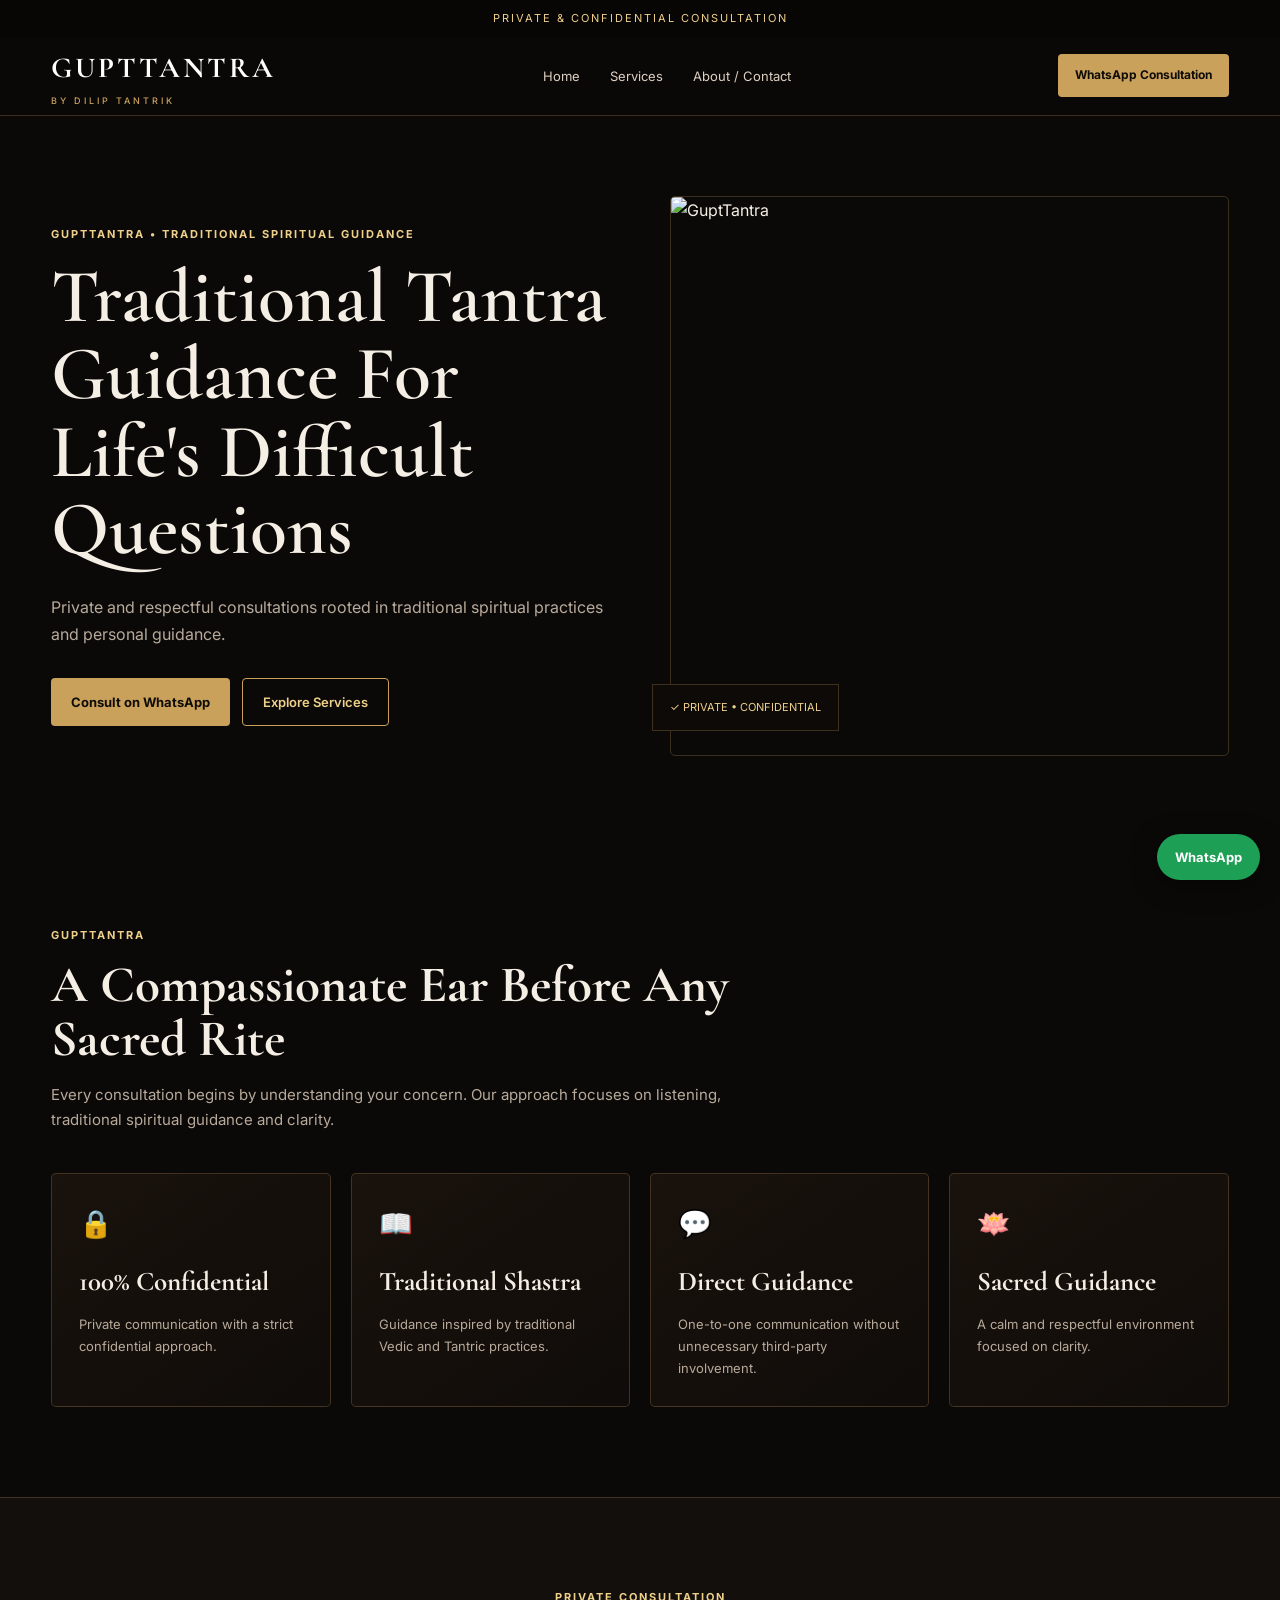
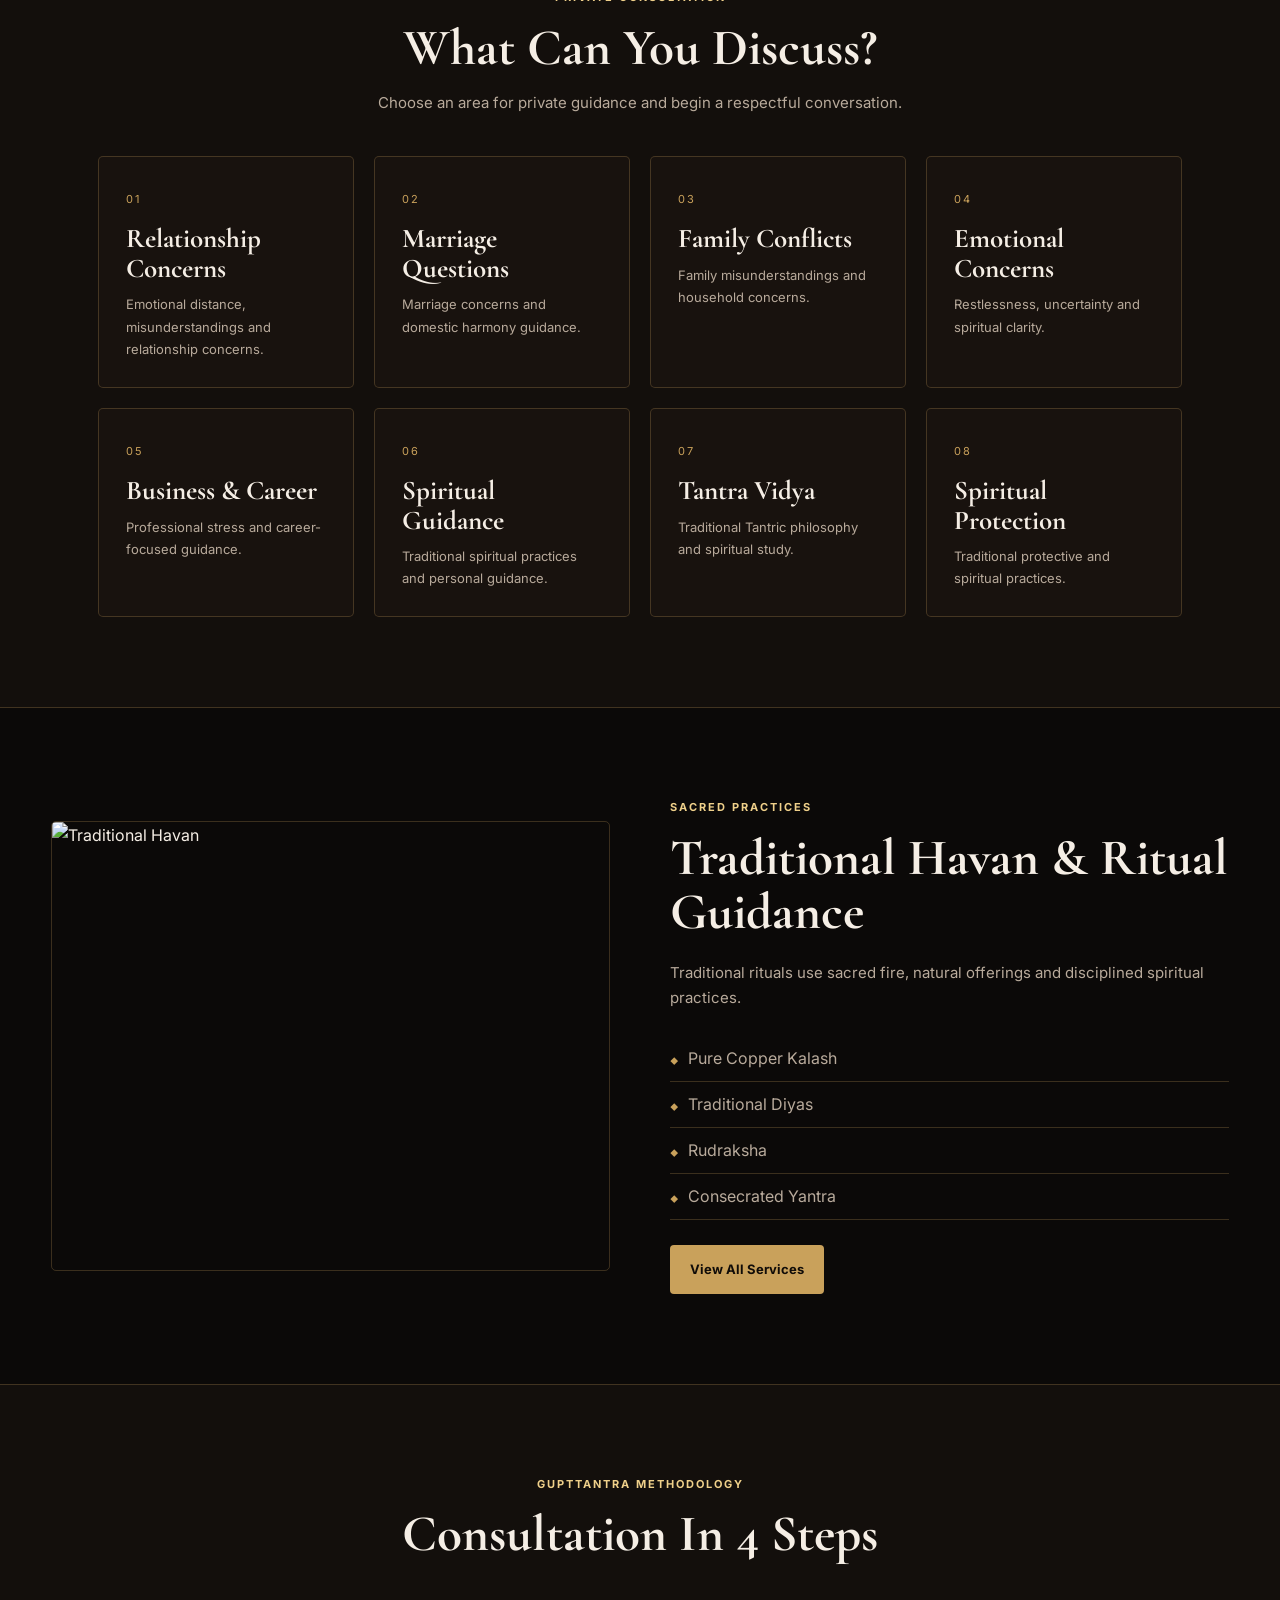
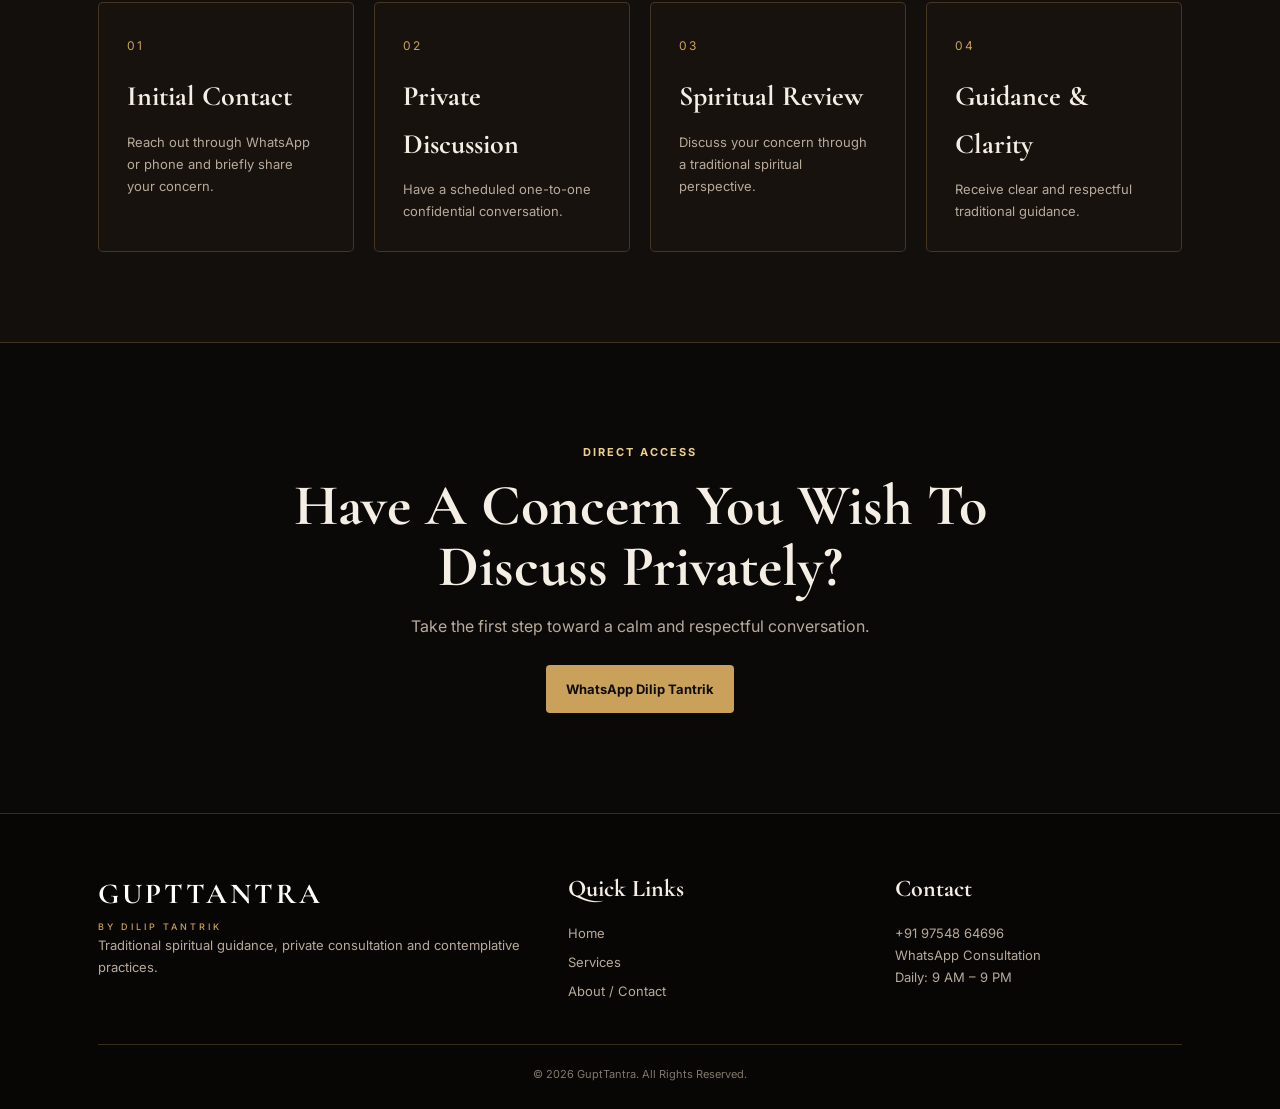
==== index.html @ 3cc9a93f "Initial GuptTantra website" ====
<!DOCTYPE html>
<html lang="en">
<head>
    <meta charset="UTF-8">
    <meta name="viewport" content="width=device-width, initial-scale=1.0">

    <title>GuptTantra | Traditional Spiritual Guidance</title>

    <link rel="stylesheet" href="css/style.css">
</head>

<body>

    <!-- TOP BAR -->
    <div class="top-bar">
        PRIVATE & CONFIDENTIAL CONSULTATION
    </div>


    <!-- NAVBAR -->
    <header>
        <div class="navbar">

            <div class="logo">
                GUPTTANTRA
                <span>BY DILIP TANTRIK</span>
            </div>

            <nav>
                <a href="index.html">Home</a>
                <a href="services.html">Services</a>
                <a href="contact.html">About / Contact</a>
            </nav>

            <a href="https://wa.me/919754864696"
               target="_blank"
               class="nav-button">
                WhatsApp Consultation
            </a>

        </div>
    </header>


    <!-- HERO SECTION -->
    <section class="hero">

        <div class="hero-content">

            <p class="small-title">
                GUPTTANTRA • TRADITIONAL SPIRITUAL GUIDANCE
            </p>

            <h1>
                Traditional Tantra Guidance
                For Life's Difficult Questions
            </h1>

            <p class="hero-text">
                Private and respectful consultations rooted in
                traditional spiritual practices and personal guidance.
            </p>

            <div class="hero-buttons">

                <a href="https://wa.me/919754864696"
                   target="_blank"
                   class="main-button">
                    Consult on WhatsApp
                </a>

                <a href="services.html"
                   class="outline-button">
                    Explore Services
                </a>

            </div>

        </div>


        <div class="hero-image">

            <img
                src="https://lh3.googleusercontent.com/aida-public/[base64]"
                alt="GuptTantra"
            >

            <div class="image-badge">
                ✓ PRIVATE • CONFIDENTIAL
            </div>

        </div>

    </section>


    <!-- INTRODUCTION -->
    <section class="section">

        <div class="section-heading">

            <p class="small-title">
                GUPTTANTRA
            </p>

            <h2>
                A Compassionate Ear Before Any Sacred Rite
            </h2>

            <p>
                Every consultation begins by understanding your
                concern. Our approach focuses on listening,
                traditional spiritual guidance and clarity.
            </p>

        </div>


        <div class="features">

            <div class="feature-card">
                <div class="feature-icon">🔒</div>

                <h3>100% Confidential</h3>

                <p>
                    Private communication with a strict
                    confidential approach.
                </p>
            </div>


            <div class="feature-card">
                <div class="feature-icon">📖</div>

                <h3>Traditional Shastra</h3>

                <p>
                    Guidance inspired by traditional
                    Vedic and Tantric practices.
                </p>
            </div>


            <div class="feature-card">
                <div class="feature-icon">💬</div>

                <h3>Direct Guidance</h3>

                <p>
                    One-to-one communication without
                    unnecessary third-party involvement.
                </p>
            </div>


            <div class="feature-card">
                <div class="feature-icon">🪷</div>

                <h3>Sacred Guidance</h3>

                <p>
                    A calm and respectful environment
                    focused on clarity.
                </p>
            </div>

        </div>

    </section>


    <!-- CONCERNS -->
    <section class="dark-section">

        <div class="section-heading center">

            <p class="small-title">
                PRIVATE CONSULTATION
            </p>

            <h2>
                What Can You Discuss?
            </h2>

            <p>
                Choose an area for private guidance and
                begin a respectful conversation.
            </p>

        </div>


        <div class="services-grid">

            <div class="service-card">
                <span>01</span>
                <h3>Relationship Concerns</h3>
                <p>
                    Emotional distance, misunderstandings
                    and relationship concerns.
                </p>
            </div>


            <div class="service-card">
                <span>02</span>
                <h3>Marriage Questions</h3>
                <p>
                    Marriage concerns and domestic
                    harmony guidance.
                </p>
            </div>


            <div class="service-card">
                <span>03</span>
                <h3>Family Conflicts</h3>
                <p>
                    Family misunderstandings and
                    household concerns.
                </p>
            </div>


            <div class="service-card">
                <span>04</span>
                <h3>Emotional Concerns</h3>
                <p>
                    Restlessness, uncertainty and
                    spiritual clarity.
                </p>
            </div>


            <div class="service-card">
                <span>05</span>
                <h3>Business & Career</h3>
                <p>
                    Professional stress and
                    career-focused guidance.
                </p>
            </div>


            <div class="service-card">
                <span>06</span>
                <h3>Spiritual Guidance</h3>
                <p>
                    Traditional spiritual practices
                    and personal guidance.
                </p>
            </div>


            <div class="service-card">
                <span>07</span>
                <h3>Tantra Vidya</h3>
                <p>
                    Traditional Tantric philosophy
                    and spiritual study.
                </p>
            </div>


            <div class="service-card">
                <span>08</span>
                <h3>Spiritual Protection</h3>
                <p>
                    Traditional protective and
                    spiritual practices.
                </p>
            </div>

        </div>

    </section>


    <!-- RITUAL SECTION -->
    <section class="ritual-section">

        <div class="ritual-image">

            <img
                src="https://lh3.googleusercontent.com/aida-public/[base64]"
                alt="Traditional Havan"
            >

        </div>


        <div class="ritual-content">

            <p class="small-title">
                SACRED PRACTICES
            </p>

            <h2>
                Traditional Havan & Ritual Guidance
            </h2>

            <p>
                Traditional rituals use sacred fire,
                natural offerings and disciplined
                spiritual practices.
            </p>

            <ul>
                <li>Pure Copper Kalash</li>
                <li>Traditional Diyas</li>
                <li>Rudraksha</li>
                <li>Consecrated Yantra</li>
            </ul>

            <a href="services.html"
               class="main-button">
                View All Services
            </a>

        </div>

    </section>


    <!-- PROCESS -->
    <section class="dark-section">

        <div class="section-heading center">

            <p class="small-title">
                GUPTTANTRA METHODOLOGY
            </p>

            <h2>
                Consultation In 4 Steps
            </h2>

        </div>


        <div class="process-grid">

            <div class="process-card">
                <span>01</span>
                <h3>Initial Contact</h3>
                <p>
                    Reach out through WhatsApp or phone
                    and briefly share your concern.
                </p>
            </div>


            <div class="process-card">
                <span>02</span>
                <h3>Private Discussion</h3>
                <p>
                    Have a scheduled one-to-one
                    confidential conversation.
                </p>
            </div>


            <div class="process-card">
                <span>03</span>
                <h3>Spiritual Review</h3>
                <p>
                    Discuss your concern through a
                    traditional spiritual perspective.
                </p>
            </div>


            <div class="process-card">
                <span>04</span>
                <h3>Guidance & Clarity</h3>
                <p>
                    Receive clear and respectful
                    traditional guidance.
                </p>
            </div>

        </div>

    </section>


    <!-- CTA -->
    <section class="cta">

        <p class="small-title">
            DIRECT ACCESS
        </p>

        <h2>
            Have A Concern You Wish To Discuss Privately?
        </h2>

        <p>
            Take the first step toward a calm and
            respectful conversation.
        </p>

        <a href="https://wa.me/919754864696"
           target="_blank"
           class="main-button">
            WhatsApp Dilip Tantrik
        </a>

    </section>


    <!-- FOOTER -->
    <footer>

        <div class="footer-content">

            <div>
                <div class="logo">
                    GUPTTANTRA
                    <span>BY DILIP TANTRIK</span>
                </div>

                <p>
                    Traditional spiritual guidance,
                    private consultation and
                    contemplative practices.
                </p>
            </div>


            <div>
                <h3>Quick Links</h3>

                <a href="index.html">Home</a>
                <a href="services.html">Services</a>
                <a href="contact.html">About / Contact</a>
            </div>


            <div>
                <h3>Contact</h3>

                <p>+91 97548 64696</p>
                <p>WhatsApp Consultation</p>
                <p>Daily: 9 AM – 9 PM</p>
            </div>

        </div>


        <div class="copyright">
            © 2026 GuptTantra. All Rights Reserved.
        </div>

    </footer>


    <!-- WHATSAPP FLOATING BUTTON -->
    <a
        href="https://wa.me/919754864696"
        target="_blank"
        class="whatsapp">
        WhatsApp
    </a>


    <script src="js/script.js"></script>

</body>
</html>
---- css/style.css ----
@import url('https://fonts.googleapis.com/css2?family=Cormorant+Garamond:wght@500;600;700&family=Inter:wght@400;500;600;700&display=swap');


/* =========================
   BASIC RESET
========================= */

* {
    margin: 0;
    padding: 0;
    box-sizing: border-box;
}

html {
    scroll-behavior: smooth;
}

body {
    background: #0b0908;
    color: #f5eee5;
    font-family: "Inter", Arial, sans-serif;
    line-height: 1.7;
}

a {
    text-decoration: none;
    color: inherit;
}

img {
    max-width: 100%;
    display: block;
}


/* =========================
   COLORS
========================= */

:root {
    --background: #0b0908;
    --dark: #120e0b;
    --card: #18120e;
    --gold: #c9a15b;
    --light-gold: #efd08a;
    --text: #f5eee5;
    --muted: #b8aa9b;
    --border: rgba(201, 161, 91, 0.25);
}


/* =========================
   TOP BAR
========================= */

.top-bar {
    background: #070605;
    color: var(--light-gold);
    text-align: center;
    padding: 9px 15px;
    font-size: 11px;
    letter-spacing: 2px;
}


/* =========================
   NAVBAR
========================= */

header {
    position: sticky;
    top: 0;
    z-index: 1000;
    background: rgba(11, 9, 8, 0.96);
    border-bottom: 1px solid var(--border);
}

.navbar {
    width: 92%;
    max-width: 1200px;
    margin: auto;

    min-height: 78px;

    display: flex;
    align-items: center;
    justify-content: space-between;

    gap: 30px;
}


/* LOGO */

.logo {
    font-family: "Cormorant Garamond", serif;
    font-size: 29px;
    font-weight: 700;
    letter-spacing: 3px;
    color: white;
}

.logo span {
    display: block;

    font-family: "Inter", sans-serif;
    font-size: 9px;
    font-weight: 500;

    letter-spacing: 3px;
    color: var(--gold);
}


/* NAV LINKS */

nav {
    display: flex;
    align-items: center;
    gap: 30px;
}

nav a {
    font-size: 13px;
    color: #ddd0c1;
    transition: 0.3s;
}

nav a:hover {
    color: var(--light-gold);
}


/* NAV BUTTON */

.nav-button {
    background: var(--gold);
    color: #100c08;

    padding: 11px 17px;

    border-radius: 4px;

    font-size: 12px;
    font-weight: 700;

    transition: 0.3s;
}

.nav-button:hover {
    background: var(--light-gold);
    transform: translateY(-2px);
}


/* =========================
   HERO
========================= */

.hero {
    width: 92%;
    max-width: 1200px;
    margin: auto;

    min-height: 650px;

    display: grid;
    grid-template-columns: 1fr 1fr;

    align-items: center;

    gap: 60px;

    padding: 80px 0;
}


/* HERO CONTENT */

.small-title {
    color: var(--light-gold);

    font-size: 11px;
    font-weight: 700;

    letter-spacing: 2px;

    text-transform: uppercase;

    margin-bottom: 15px;
}


.hero h1 {
    font-family: "Cormorant Garamond", serif;

    font-size: clamp(48px, 6vw, 76px);

    line-height: 1.02;

    font-weight: 600;

    margin-bottom: 25px;
}


.hero-text {
    max-width: 600px;

    color: var(--muted);

    font-size: 16px;
}


/* HERO BUTTONS */

.hero-buttons {
    display: flex;
    gap: 12px;

    flex-wrap: wrap;

    margin-top: 30px;
}


.main-button {
    display: inline-block;

    background: var(--gold);

    color: #100c08;

    padding: 13px 20px;

    border-radius: 4px;

    font-size: 13px;

    font-weight: 700;

    transition: 0.3s;
}

.main-button:hover {
    background: var(--light-gold);

    transform: translateY(-2px);
}


.outline-button {
    display: inline-block;

    border: 1px solid var(--gold);

    color: var(--light-gold);

    padding: 12px 20px;

    border-radius: 4px;

    font-size: 13px;

    font-weight: 600;

    transition: 0.3s;
}

.outline-button:hover {
    background: var(--gold);

    color: #100c08;
}


/* HERO IMAGE */

.hero-image {
    position: relative;
}

.hero-image img {
    width: 100%;
    height: 560px;

    object-fit: cover;

    border: 1px solid var(--border);

    border-radius: 5px;
}


.image-badge {
    position: absolute;

    bottom: 25px;
    left: -18px;

    background: #0d0a08;

    border: 1px solid var(--border);

    padding: 13px 17px;

    font-size: 11px;

    color: var(--light-gold);
}


/* =========================
   GENERAL SECTION
========================= */

.section {
    width: 92%;
    max-width: 1200px;

    margin: auto;

    padding: 90px 0;
}


.section-heading {
    max-width: 720px;

    margin-bottom: 40px;
}


.section-heading.center {
    margin-left: auto;
    margin-right: auto;

    text-align: center;
}


.section-heading h2 {
    font-family: "Cormorant Garamond", serif;

    font-size: clamp(38px, 4vw, 55px);

    line-height: 1.05;

    margin-bottom: 15px;
}


.section-heading p:not(.small-title) {
    color: var(--muted);

    font-size: 15px;
}


/* =========================
   FEATURES
========================= */

.features {
    display: grid;

    grid-template-columns: repeat(4, 1fr);

    gap: 20px;
}


.feature-card {
    background: linear-gradient(
        145deg,
        #19120d,
        #100c09
    );

    border: 1px solid var(--border);

    padding: 27px;

    border-radius: 5px;

    transition: 0.3s;
}


.feature-card:hover {
    transform: translateY(-5px);

    border-color: var(--gold);
}


.feature-icon {
    font-size: 27px;

    margin-bottom: 12px;
}


.feature-card h3 {
    font-family: "Cormorant Garamond", serif;

    font-size: 27px;

    margin-bottom: 8px;
}


.feature-card p {
    color: var(--muted);

    font-size: 13px;
}


/* =========================
   DARK SECTION
========================= */

.dark-section {
    background: #130f0c;

    border-top: 1px solid var(--border);
    border-bottom: 1px solid var(--border);

    padding: 90px 4%;
}


/* =========================
   SERVICES GRID
========================= */

.services-grid {
    width: 92%;
    max-width: 1200px;

    margin: auto;

    display: grid;

    grid-template-columns: repeat(4, 1fr);

    gap: 20px;
}


.service-card {
    background: #18120e;

    border: 1px solid var(--border);

    padding: 27px;

    border-radius: 5px;

    transition: 0.3s;
}


.service-card:hover {
    transform: translateY(-5px);

    border-color: var(--gold);
}


.service-card span {
    color: var(--gold);

    font-size: 11px;

    letter-spacing: 2px;
}


.service-card h3 {
    font-family: "Cormorant Garamond", serif;

    font-size: 27px;

    line-height: 1.1;

    margin: 13px 0 10px;
}


.service-card p {
    color: var(--muted);

    font-size: 13px;
}


/* =========================
   RITUAL SECTION
========================= */

.ritual-section {
    width: 92%;
    max-width: 1200px;

    margin: auto;

    padding: 90px 0;

    display: grid;

    grid-template-columns: 1fr 1fr;

    gap: 60px;

    align-items: center;
}


.ritual-image img {
    width: 100%;

    height: 450px;

    object-fit: cover;

    border: 1px solid var(--border);

    border-radius: 5px;
}


.ritual-content h2 {
    font-family: "Cormorant Garamond", serif;

    font-size: clamp(38px, 4vw, 55px);

    line-height: 1.05;

    margin-bottom: 20px;
}


.ritual-content > p:not(.small-title) {
    color: var(--muted);

    font-size: 15px;
}


.ritual-content ul {
    list-style: none;

    margin: 25px 0;
}


.ritual-content li {
    padding: 9px 0;

    border-bottom: 1px solid var(--border);

    color: var(--muted);
}


.ritual-content li::before {
    content: "◆";

    color: var(--gold);

    font-size: 8px;

    margin-right: 10px;
}


/* =========================
   PROCESS
========================= */

.process-grid {
    width: 92%;
    max-width: 1200px;

    margin: auto;

    display: grid;

    grid-template-columns: repeat(4, 1fr);

    gap: 20px;
}


.process-card {
    background: #18120e;

    border: 1px solid var(--border);

    padding: 28px;

    min-height: 200px;

    border-radius: 5px;
}


.process-card span {
    color: var(--gold);

    font-size: 12px;

    letter-spacing: 2px;
}


.process-card h3 {
    font-family: "Cormorant Garamond", serif;

    font-size: 28px;

    margin: 15px 0 10px;
}


.process-card p {
    color: var(--muted);

    font-size: 13px;
}


/* =========================
   CTA
========================= */

.cta {
    text-align: center;

    width: 92%;
    max-width: 850px;

    margin: auto;

    padding: 100px 0;
}


.cta h2 {
    font-family: "Cormorant Garamond", serif;

    font-size: clamp(38px, 5vw, 58px);

    line-height: 1.05;

    margin-bottom: 15px;
}


.cta p:not(.small-title) {
    color: var(--muted);

    margin-bottom: 25px;
}


/* =========================
   FOOTER
========================= */

footer {
    background: #070605;

    border-top: 1px solid var(--border);

    padding: 55px 4% 25px;
}


.footer-content {
    width: 92%;
    max-width: 1200px;

    margin: auto;

    display: grid;

    grid-template-columns: 1.5fr 1fr 1fr;

    gap: 40px;
}


.footer-content h3 {
    font-family: "Cormorant Garamond", serif;

    font-size: 24px;

    margin-bottom: 12px;
}


.footer-content p,
.footer-content a {
    color: var(--muted);

    font-size: 13px;
}


.footer-content a {
    display: block;

    margin: 7px 0;
}


.footer-content a:hover {
    color: var(--light-gold);
}


.copyright {
    width: 92%;
    max-width: 1200px;

    margin: 35px auto 0;

    padding-top: 20px;

    border-top: 1px solid var(--border);

    text-align: center;

    color: #82776c;

    font-size: 11px;
}


/* =========================
   WHATSAPP BUTTON
========================= */

.whatsapp {
    position: fixed;

    right: 20px;
    bottom: 20px;

    z-index: 999;

    background: #1d9f55;

    color: white;

    padding: 12px 18px;

    border-radius: 30px;

    font-size: 13px;

    font-weight: 700;

    box-shadow: 0 5px 25px rgba(0,0,0,0.5);
}


/* =========================
   TABLET
========================= */

@media (max-width: 950px) {

    .hero {
        grid-template-columns: 1fr;

        padding: 60px 0;
    }

    .hero-image {
        order: -1;
    }

    .hero-image img {
        height: 450px;
    }

    .features {
        grid-template-columns: repeat(2, 1fr);
    }

    .services-grid {
        grid-template-columns: repeat(2, 1fr);
    }

    .process-grid {
        grid-template-columns: repeat(2, 1fr);
    }

    .ritual-section {
        grid-template-columns: 1fr;
    }

    .footer-content {
        grid-template-columns: 1fr 1fr;
    }
}


/* =========================
   MOBILE
========================= */

@media (max-width: 600px) {

    .top-bar {
        font-size: 9px;

        letter-spacing: 1px;
    }


    .navbar {
        min-height: 70px;
    }


    nav {
        display: none;
    }


    .nav-button {
        display: none;
    }


    .logo {
        font-size: 24px;
    }


    .hero {
        width: 90%;

        padding: 45px 0;
    }


    .hero h1 {
        font-size: 48px;
    }


    .hero-image img {
        height: 380px;
    }


    .image-badge {
        left: 10px;
        bottom: 15px;
    }


    .section {
        width: 90%;

        padding: 65px 0;
    }


    .features,
    .services-grid,
    .process-grid {
        grid-template-columns: 1fr;
    }


    .dark-section {
        padding: 65px 5%;
    }


    .ritual-section {
        width: 90%;

        padding: 65px 0;
    }


    .ritual-image img {
        height: 350px;
    }


    .footer-content {
        width: 90%;

        grid-template-columns: 1fr;

        gap: 30px;
    }


    .copyright {
        width: 90%;
    }


    .whatsapp {
        right: 15px;
        bottom: 15px;
    }

}
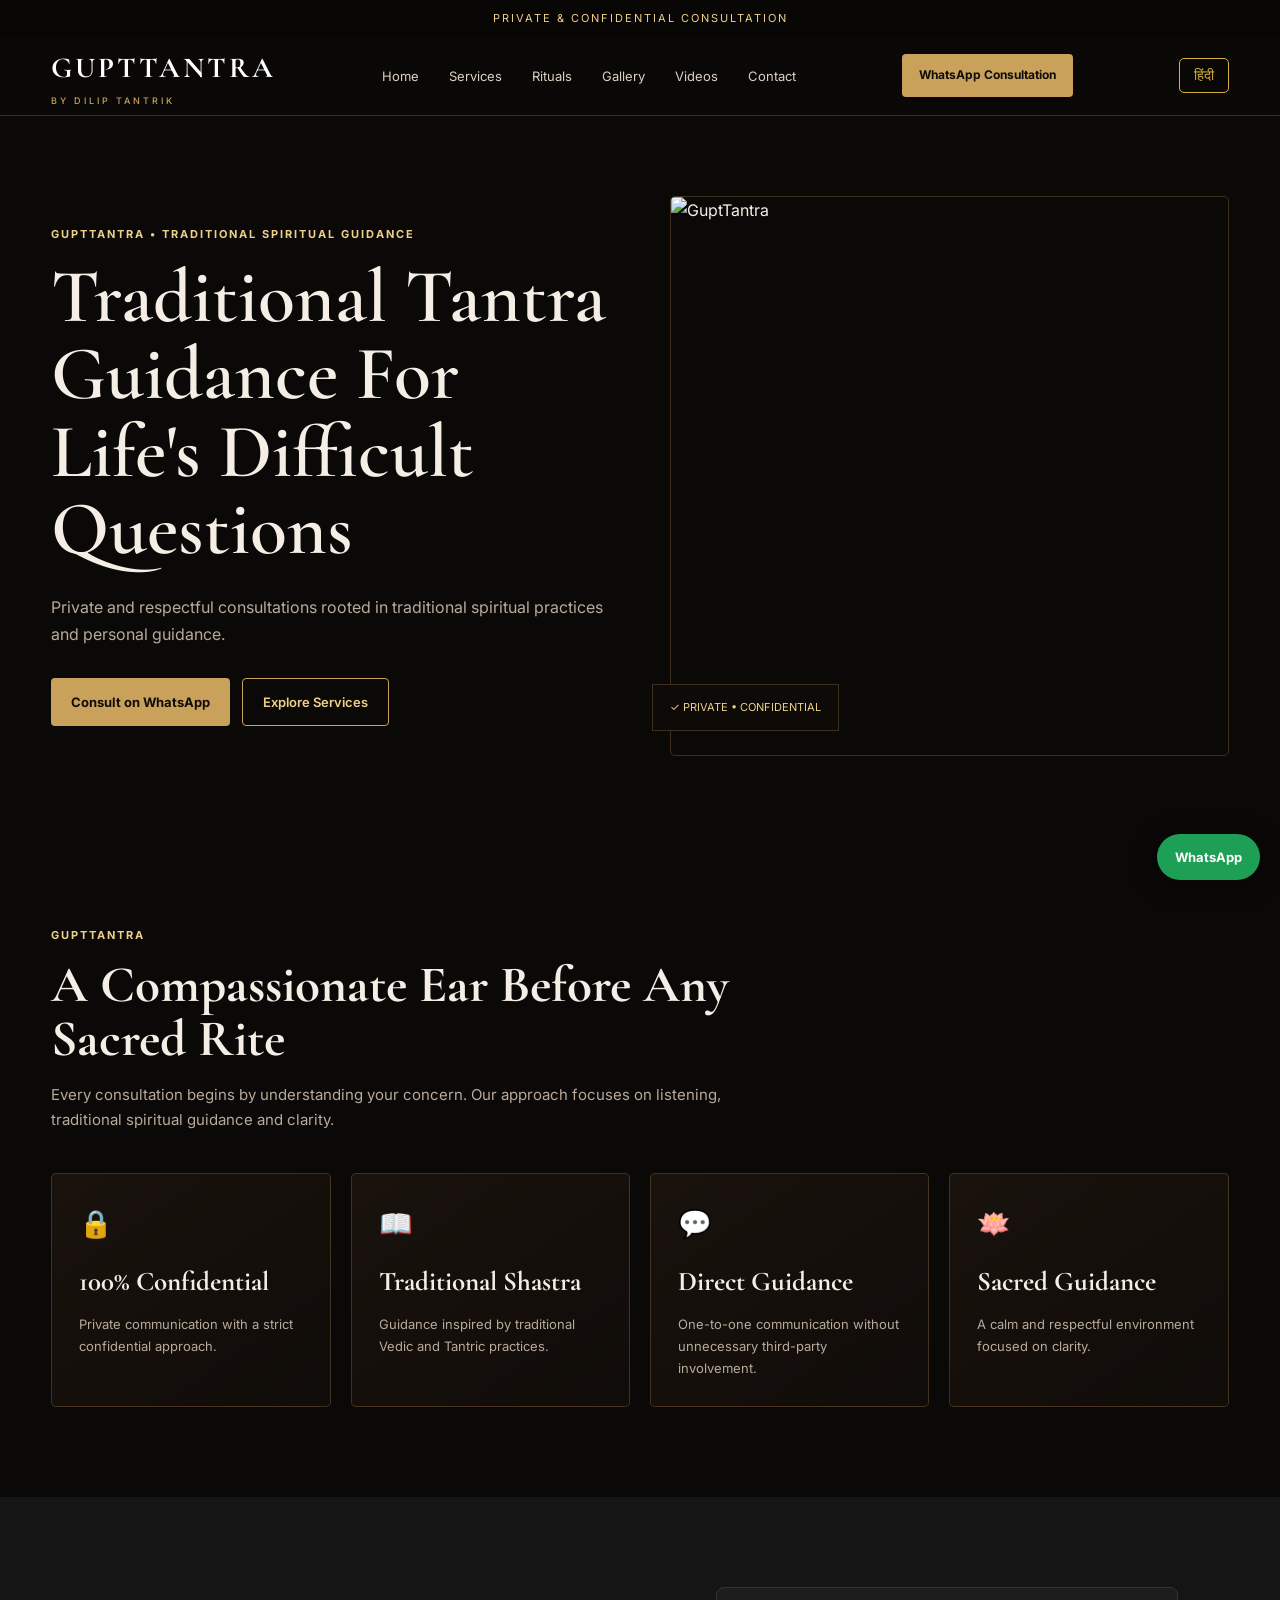
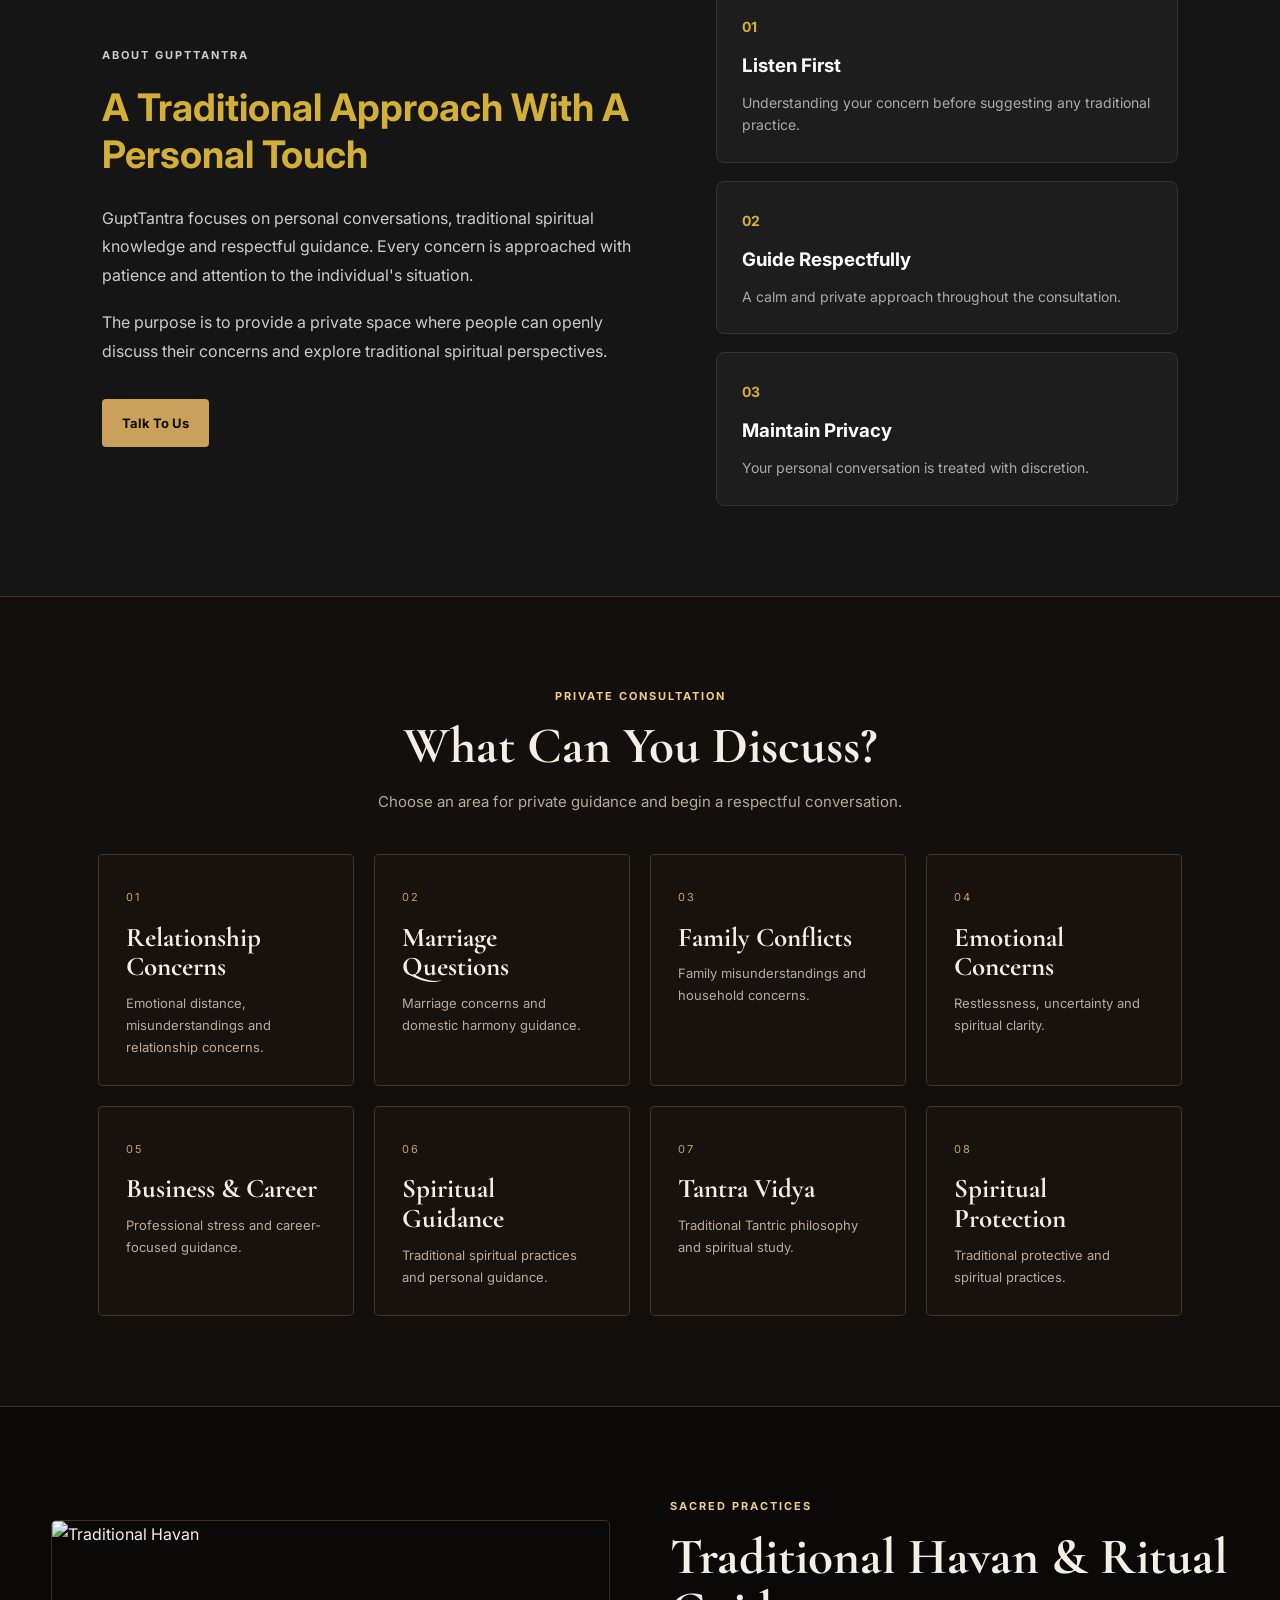
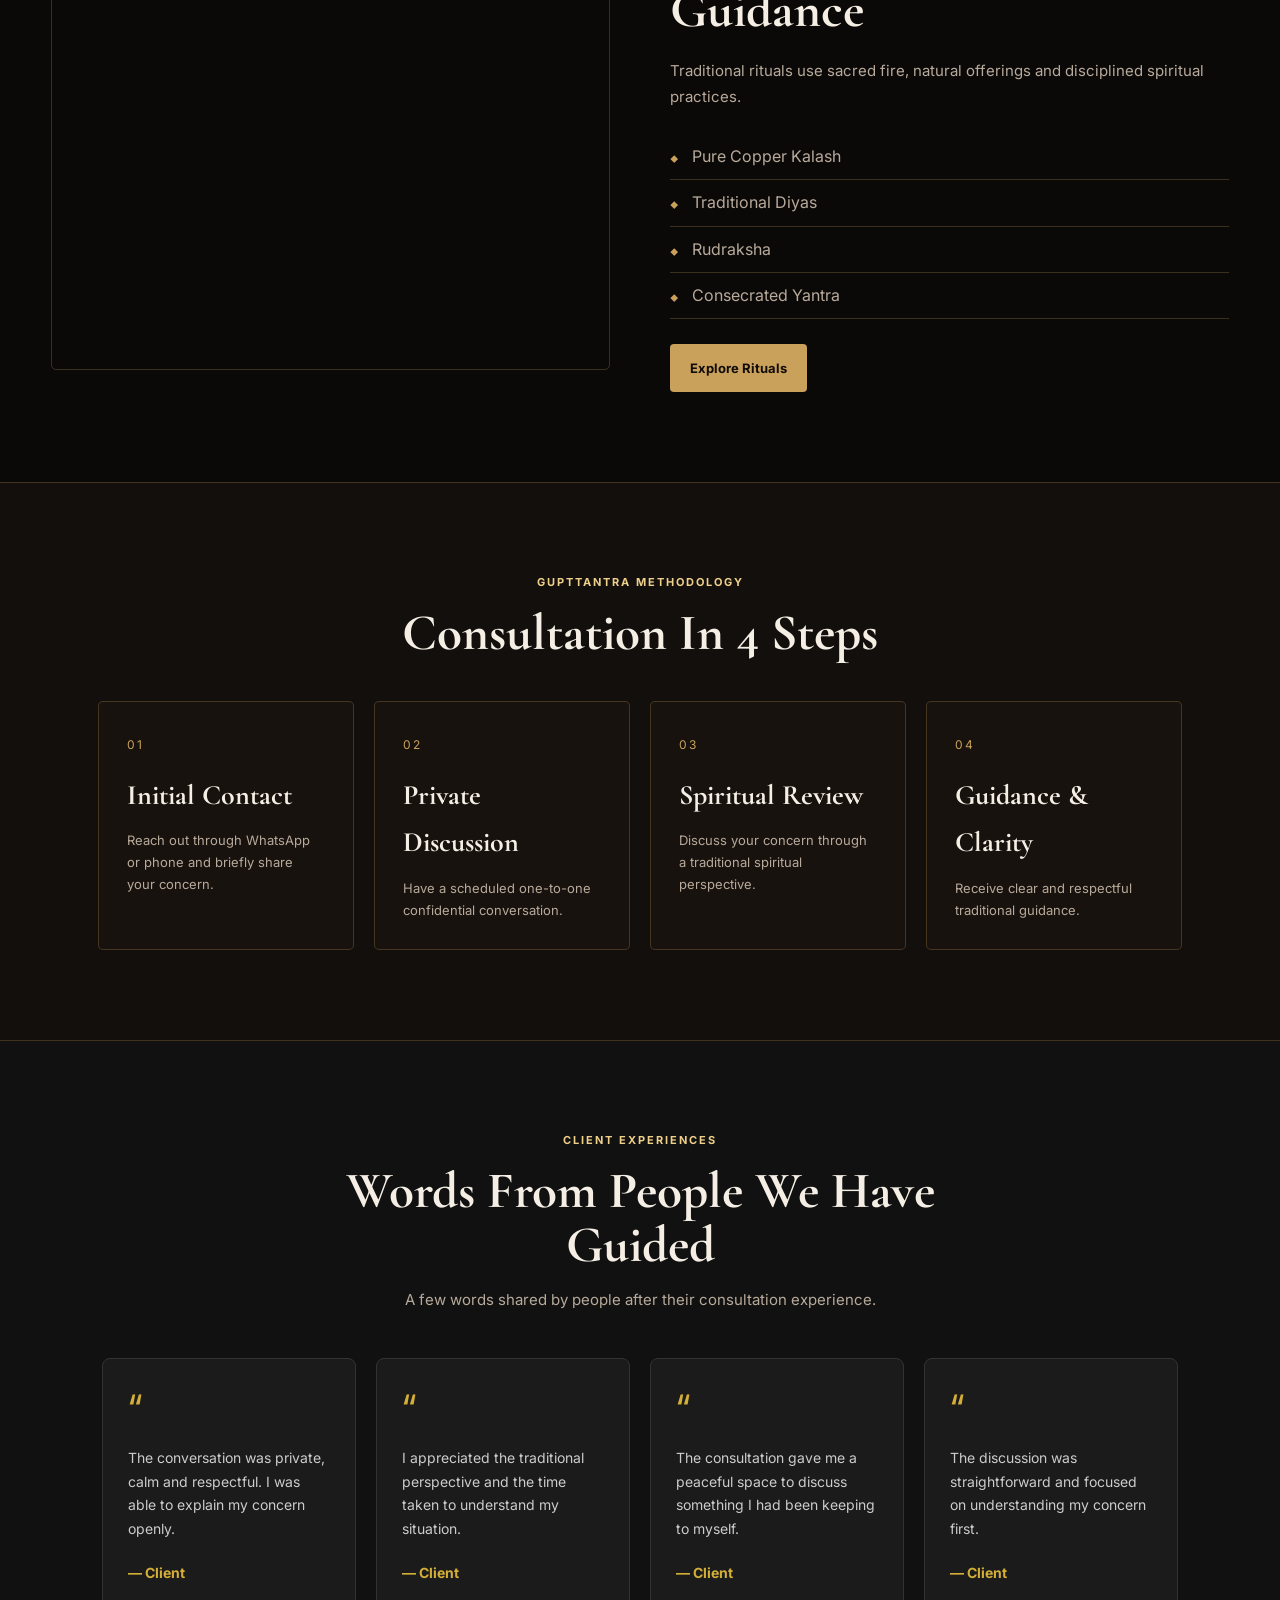
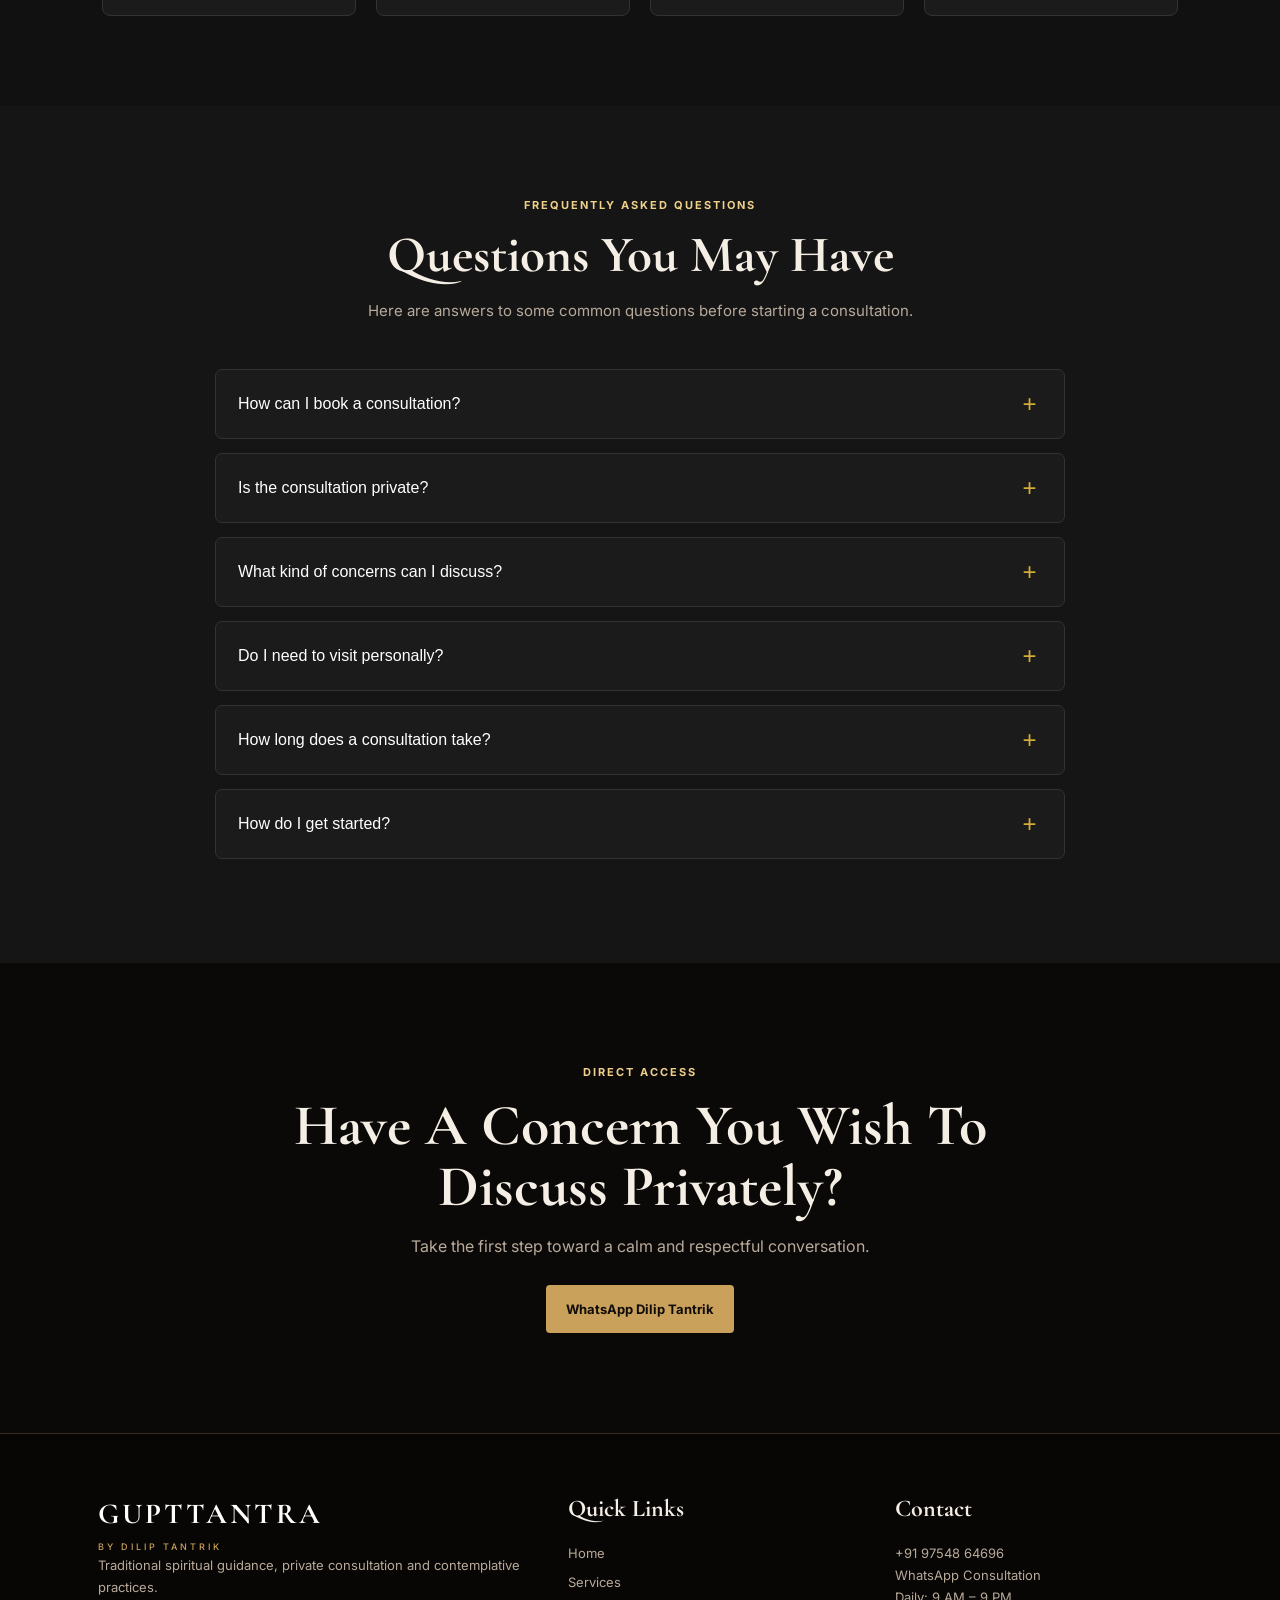
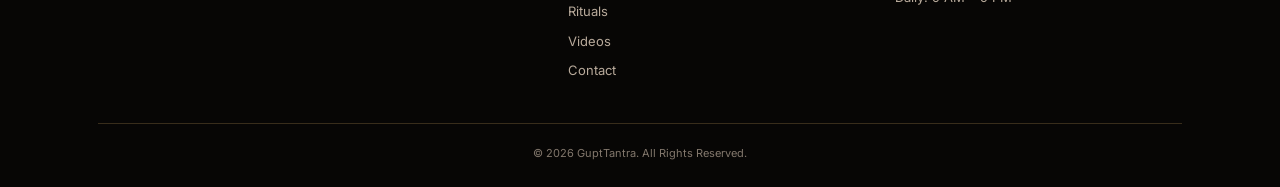
==== commit e205307d: "Added gallery page and navigation" ====
--- a/index.html
+++ b/index.html
@@ -1,77 +1,184 @@
 <!DOCTYPE html>
 <html lang="en">
+
 <head>
+
     <meta charset="UTF-8">
+
     <meta name="viewport" content="width=device-width, initial-scale=1.0">
 
     <title>GuptTantra | Traditional Spiritual Guidance</title>
 
     <link rel="stylesheet" href="css/style.css">
+
 </head>
 
+
 <body>
 
+
     <!-- TOP BAR -->
-    <div class="top-bar">
+
+    <div class="top-bar"
+         data-en="PRIVATE & CONFIDENTIAL CONSULTATION"
+         data-hi="निजी एवं गोपनीय परामर्श">
         PRIVATE & CONFIDENTIAL CONSULTATION
     </div>
 
 
+
     <!-- NAVBAR -->
+
     <header>
+
         <div class="navbar">
 
             <div class="logo">
+
                 GUPTTANTRA
+
                 <span>BY DILIP TANTRIK</span>
-            </div>
-
-            <nav>
-                <a href="index.html">Home</a>
-                <a href="services.html">Services</a>
-                <a href="contact.html">About / Contact</a>
+
+            </div>
+
+
+            <!-- HAMBURGER -->
+
+            <button class="menu-toggle" onclick="toggleMenu()">
+                ☰
+            </button>
+
+
+            <!-- MENU -->
+
+            <nav id="mainMenu">
+
+                <a href="index.html"
+                   data-en="Home"
+                   data-hi="होम">
+                    Home
+                </a>
+
+                <a href="services.html"
+                   data-en="Services"
+                   data-hi="सेवाएँ">
+                    Services
+                </a>
+
+                <a href="rituals.html"
+                   data-en="Rituals"
+                   data-hi="अनुष्ठान">
+                    Rituals
+                </a>
+                <a href="gallery.html"
+                   data-en="Gallery"
+                   data-hi="गैलरी">
+
+                   Gallery
+
+                </a>
+
+                <a href="videos.html"
+                   data-en="Videos"
+                   data-hi="वीडियो">
+                    Videos
+                </a>
+
+                <a href="contact.html"
+                   data-en="Contact"
+                   data-hi="संपर्क">
+                    Contact
+                </a>
+
             </nav>
+
+
+            <!-- WHATSAPP -->
 
             <a href="https://wa.me/919754864696"
                target="_blank"
-               class="nav-button">
+               class="nav-button"
+               data-en="WhatsApp Consultation"
+               data-hi="WhatsApp परामर्श">
+
                 WhatsApp Consultation
+
             </a>
 
-        </div>
+
+            <!-- LANGUAGE BUTTON -->
+
+            <button class="language-btn"
+                    onclick="toggleLanguage()">
+
+                हिंदी
+
+            </button>
+
+        </div>
+
     </header>
 
 
-    <!-- HERO SECTION -->
+
+
+    <!-- =========================
+         HERO SECTION
+    ========================= -->
+
     <section class="hero">
 
         <div class="hero-content">
 
-            <p class="small-title">
+            <p class="small-title"
+               data-en="GUPTTANTRA • TRADITIONAL SPIRITUAL GUIDANCE"
+               data-hi="गुप्ततंत्र • पारंपरिक आध्यात्मिक मार्गदर्शन">
+
                 GUPTTANTRA • TRADITIONAL SPIRITUAL GUIDANCE
+
             </p>
 
-            <h1>
+
+            <h1
+                data-en="Traditional Tantra Guidance For Life's Difficult Questions"
+                data-hi="जीवन के कठिन प्रश्नों के लिए पारंपरिक तंत्र मार्गदर्शन">
+
                 Traditional Tantra Guidance
                 For Life's Difficult Questions
+
             </h1>
 
-            <p class="hero-text">
+
+            <p class="hero-text"
+               data-en="Private and respectful consultations rooted in traditional spiritual practices and personal guidance."
+               data-hi="पारंपरिक आध्यात्मिक प्रथाओं और व्यक्तिगत मार्गदर्शन पर आधारित निजी एवं सम्मानजनक परामर्श।">
+
                 Private and respectful consultations rooted in
                 traditional spiritual practices and personal guidance.
+
             </p>
+
 
             <div class="hero-buttons">
 
                 <a href="https://wa.me/919754864696"
                    target="_blank"
-                   class="main-button">
+                   class="main-button"
+                   data-en="Consult on WhatsApp"
+                   data-hi="WhatsApp पर परामर्श">
+
                     Consult on WhatsApp
+
                 </a>
 
+
                 <a href="services.html"
-                   class="outline-button">
+                   class="outline-button"
+                   data-en="Explore Services"
+                   data-hi="सेवाएँ देखें">
+
                     Explore Services
+
                 </a>
 
             </div>
@@ -82,12 +189,16 @@
         <div class="hero-image">
 
             <img
-                src="https://lh3.googleusercontent.com/aida-public/[base64]"
-                alt="GuptTantra"
+              src="https://upload.wikimedia.org/wikipedia/commons/0/0c/Indian_rituals_%284%29.jpg"
+              alt="GuptTantra"
             >
 
-            <div class="image-badge">
+            <div class="image-badge"
+                 data-en="✓ PRIVATE • CONFIDENTIAL"
+                 data-hi="✓ निजी • गोपनीय">
+
                 ✓ PRIVATE • CONFIDENTIAL
+
             </div>
 
         </div>
@@ -95,23 +206,42 @@
     </section>
 
 
-    <!-- INTRODUCTION -->
+
+
+    <!-- =========================
+         INTRODUCTION
+    ========================= -->
+
     <section class="section">
 
         <div class="section-heading">
 
-            <p class="small-title">
+            <p class="small-title"
+               data-en="GUPTTANTRA"
+               data-hi="गुप्ततंत्र">
+
                 GUPTTANTRA
+
             </p>
 
-            <h2>
+
+            <h2
+                data-en="A Compassionate Ear Before Any Sacred Rite"
+                data-hi="किसी भी पवित्र अनुष्ठान से पहले आपकी बात को समझना">
+
                 A Compassionate Ear Before Any Sacred Rite
+
             </h2>
 
-            <p>
+
+            <p
+                data-en="Every consultation begins by understanding your concern. Our approach focuses on listening, traditional spiritual guidance and clarity."
+                data-hi="हर परामर्श आपकी चिंता को समझने से शुरू होता है। हमारा दृष्टिकोण आपकी बात सुनने, पारंपरिक आध्यात्मिक मार्गदर्शन और स्पष्टता पर केंद्रित है।">
+
                 Every consultation begins by understanding your
                 concern. Our approach focuses on listening,
                 traditional spiritual guidance and clarity.
+
             </p>
 
         </div>
@@ -120,50 +250,107 @@
         <div class="features">
 
             <div class="feature-card">
-                <div class="feature-icon">🔒</div>
-
-                <h3>100% Confidential</h3>
-
-                <p>
+
+                <div class="feature-icon">
+                    🔒
+                </div>
+
+                <h3
+                    data-en="100% Confidential"
+                    data-hi="100% गोपनीय">
+
+                    100% Confidential
+
+                </h3>
+
+                <p
+                    data-en="Private communication with a strict confidential approach."
+                    data-hi="सख्त गोपनीयता के साथ निजी संवाद।">
+
                     Private communication with a strict
                     confidential approach.
-                </p>
+
+                </p>
+
             </div>
 
 
             <div class="feature-card">
-                <div class="feature-icon">📖</div>
-
-                <h3>Traditional Shastra</h3>
-
-                <p>
+
+                <div class="feature-icon">
+                    📖
+                </div>
+
+                <h3
+                    data-en="Traditional Shastra"
+                    data-hi="पारंपरिक शास्त्र">
+
+                    Traditional Shastra
+
+                </h3>
+
+                <p
+                    data-en="Guidance inspired by traditional Vedic and Tantric practices."
+                    data-hi="पारंपरिक वैदिक और तांत्रिक प्रथाओं से प्रेरित मार्गदर्शन।">
+
                     Guidance inspired by traditional
                     Vedic and Tantric practices.
-                </p>
+
+                </p>
+
             </div>
 
 
             <div class="feature-card">
-                <div class="feature-icon">💬</div>
-
-                <h3>Direct Guidance</h3>
-
-                <p>
+
+                <div class="feature-icon">
+                    💬
+                </div>
+
+                <h3
+                    data-en="Direct Guidance"
+                    data-hi="सीधा मार्गदर्शन">
+
+                    Direct Guidance
+
+                </h3>
+
+                <p
+                    data-en="One-to-one communication without unnecessary third-party involvement."
+                    data-hi="अनावश्यक तीसरे पक्ष की भागीदारी के बिना व्यक्तिगत संवाद।">
+
                     One-to-one communication without
                     unnecessary third-party involvement.
-                </p>
+
+                </p>
+
             </div>
 
 
             <div class="feature-card">
-                <div class="feature-icon">🪷</div>
-
-                <h3>Sacred Guidance</h3>
-
-                <p>
+
+                <div class="feature-icon">
+                    🪷
+                </div>
+
+                <h3
+                    data-en="Sacred Guidance"
+                    data-hi="पवित्र आध्यात्मिक मार्गदर्शन">
+
+                    Sacred Guidance
+
+                </h3>
+
+                <p
+
+                data-en="A calm and respectful environment focused on clarity."
+                    data-hi="स्पष्टता पर केंद्रित शांत और सम्मानजनक वातावरण।">
+
                     A calm and respectful environment
                     focused on clarity.
-                </p>
+
+                </p>
+
             </div>
 
         </div>
@@ -171,22 +358,182 @@
     </section>
 
 
-    <!-- CONCERNS -->
+
+
+    <!-- =========================
+         ABOUT SECTION
+    ========================= -->
+
+    <section class="about-section">
+
+        <div class="about-content">
+
+            <p class="small-title"
+               data-en="ABOUT GUPTTANTRA"
+               data-hi="गुप्ततंत्र के बारे में">
+
+                ABOUT GUPTTANTRA
+
+            </p>
+
+
+            <h2
+                data-en="A Traditional Approach With A Personal Touch"
+                data-hi="पारंपरिक दृष्टिकोण के साथ व्यक्तिगत मार्गदर्शन">
+
+                A Traditional Approach With A Personal Touch
+
+            </h2>
+
+
+            <p
+                data-en="GuptTantra focuses on personal conversations, traditional spiritual knowledge and respectful guidance. Every concern is approached with patience and attention to the individual's situation."
+                data-hi="गुप्ततंत्र व्यक्तिगत बातचीत, पारंपरिक आध्यात्मिक ज्ञान और सम्मानजनक मार्गदर्शन पर केंद्रित है। प्रत्येक चिंता को व्यक्ति की परिस्थिति को समझते हुए धैर्य और ध्यान के साथ देखा जाता है।">
+
+                GuptTantra focuses on personal conversations,
+                traditional spiritual knowledge and respectful guidance.
+                Every concern is approached with patience and attention
+                to the individual's situation.
+
+            </p>
+
+
+            <p
+                data-en="The purpose is to provide a private space where people can openly discuss their concerns and explore traditional spiritual perspectives."
+                data-hi="हमारा उद्देश्य एक ऐसा निजी वातावरण प्रदान करना है जहाँ लोग अपनी चिंताओं पर खुलकर चर्चा कर सकें और पारंपरिक आध्यात्मिक दृष्टिकोण को समझ सकें।">
+
+                The purpose is to provide a private space where
+                people can openly discuss their concerns and explore
+                traditional spiritual perspectives.
+
+            </p>
+
+
+            <a href="contact.html"
+               class="main-button"
+               data-en="Talk To Us"
+               data-hi="हमसे बात करें">
+
+                Talk To Us
+
+            </a>
+
+        </div>
+
+
+        <div class="about-highlight">
+
+            <div class="about-box">
+
+                <span>01</span>
+
+                <h3
+                    data-en="Listen First"
+                    data-hi="पहले आपकी बात सुनना">
+
+                    Listen First
+
+                </h3>
+
+                <p
+                    data-en="Understanding your concern before suggesting any traditional practice."
+                    data-hi="किसी भी पारंपरिक विधि से पहले आपकी चिंता को समझना।">
+
+                    Understanding your concern before
+                    suggesting any traditional practice.
+
+                </p>
+
+            </div>
+
+
+            <div class="about-box">
+
+                <span>02</span>
+
+                <h3
+                    data-en="Guide Respectfully"
+                    data-hi="सम्मानपूर्वक मार्गदर्शन">
+
+                    Guide Respectfully
+
+                </h3>
+
+                <p
+                    data-en="A calm and private approach throughout the consultation."
+                    data-hi="पूरे परामर्श के दौरान शांत और निजी दृष्टिकोण।">
+
+                    A calm and private approach throughout
+                    the consultation.
+
+                </p>
+
+            </div>
+
+
+            <div class="about-box">
+
+                <span>03</span>
+
+                <h3
+                    data-en="Maintain Privacy"
+                    data-hi="गोपनीयता बनाए रखना">
+
+                    Maintain Privacy
+
+                </h3>
+
+                <p
+                    data-en="Your personal conversation is treated with discretion."
+                    data-hi="आपकी व्यक्तिगत बातचीत को पूरी गोपनीयता के साथ रखा जाता है।">
+
+                    Your personal conversation is treated
+                    with discretion.
+
+                </p>
+
+            </div>
+
+        </div>
+
+    </section>
+
+
+
+
+    <!-- =========================
+         CONCERNS
+    ========================= -->
+
     <section class="dark-section">
 
         <div class="section-heading center">
 
-            <p class="small-title">
+            <p class="small-title"
+               data-en="PRIVATE CONSULTATION"
+               data-hi="निजी परामर्श">
+
                 PRIVATE CONSULTATION
+
             </p>
 
-            <h2>
+
+            <h2
+                data-en="What Can You Discuss?"
+                data-hi="आप किन विषयों पर चर्चा कर सकते हैं?">
+
                 What Can You Discuss?
+
             </h2>
 
-            <p>
+
+            <p
+                data-en="Choose an area for private guidance and begin a respectful conversation."
+                data-hi="निजी मार्गदर्शन के लिए एक विषय चुनें और सम्मानजनक बातचीत शुरू करें।">
+
                 Choose an area for private guidance and
                 begin a respectful conversation.
+
             </p>
 
         </div>
@@ -194,83 +541,196 @@
 
         <div class="services-grid">
 
+
             <div class="service-card">
+
                 <span>01</span>
-                <h3>Relationship Concerns</h3>
-                <p>
+
+                <h3
+                    data-en="Relationship Concerns"
+                    data-hi="रिश्तों से जुड़ी चिंताएँ">
+
+                    Relationship Concerns
+
+                </h3>
+
+                <p
+                    data-en="Emotional distance, misunderstandings and relationship concerns."
+                    data-hi="भावनात्मक दूरी, गलतफहमियाँ और रिश्तों से जुड़ी चिंताएँ।">
+
                     Emotional distance, misunderstandings
                     and relationship concerns.
-                </p>
+
+                </p>
+
             </div>
 
 
             <div class="service-card">
+
                 <span>02</span>
-                <h3>Marriage Questions</h3>
-                <p>
+
+                <h3
+                    data-en="Marriage Questions"
+                    data-hi="विवाह संबंधी प्रश्न">
+
+                    Marriage Questions
+
+                </h3>
+
+                <p
+                    data-en="Marriage concerns and domestic harmony guidance."
+                    data-hi="विवाह संबंधी चिंताओं और पारिवारिक सामंजस्य के लिए मार्गदर्शन।">
+
                     Marriage concerns and domestic
                     harmony guidance.
-                </p>
+
+                </p>
+
             </div>
 
 
             <div class="service-card">
+
                 <span>03</span>
-                <h3>Family Conflicts</h3>
-                <p>
+
+                <h3
+                    data-en="Family Conflicts"
+                    data-hi="पारिवारिक विवाद">
+
+                    Family Conflicts
+
+                </h3>
+
+                <p
+                    data-en="Family misunderstandings and household concerns."
+                    data-hi="पारिवारिक गलतफहमियाँ और घरेलू चिंताएँ।">
+
                     Family misunderstandings and
                     household concerns.
-                </p>
+
+                </p>
+
             </div>
 
 
             <div class="service-card">
+
                 <span>04</span>
-                <h3>Emotional Concerns</h3>
-                <p>
+
+                <h3
+                    data-en="Emotional Concerns"
+                    data-hi="भावनात्मक चिंताएँ">
+
+                    Emotional Concerns
+
+                </h3>
+
+                <p
+                    data-en="Restlessness, uncertainty and spiritual clarity."
+                    data-hi="बेचैनी, अनिश्चितता और आध्यात्मिक स्पष्टता।">
+
                     Restlessness, uncertainty and
                     spiritual clarity.
-                </p>
+
+                </p>
+
             </div>
 
 
             <div class="service-card">
+
                 <span>05</span>
-                <h3>Business & Career</h3>
-                <p>
+
+                <h3
+                    data-en="Business & Career"
+                    data-hi="व्यवसाय और करियर">
+
+                    Business & Career
+
+                </h3>
+
+                <p
+                    data-en="Professional stress and career-focused guidance."
+                    data-hi="पेशेवर तनाव और करियर से संबंधित मार्गदर्शन।">
+
                     Professional stress and
                     career-focused guidance.
-                </p>
+
+                </p>
+
             </div>
 
 
             <div class="service-card">
+
                 <span>06</span>
-                <h3>Spiritual Guidance</h3>
-                <p>
+
+                <h3
+                    data-en="Spiritual Guidance"
+                    data-hi="आध्यात्मिक मार्गदर्शन">
+
+                    Spiritual Guidance
+
+                </h3>
+
+                <p
+                    data-en="Traditional spiritual practices and personal guidance."
+                    data-hi="पारंपरिक आध्यात्मिक प्रथाएँ और व्यक्तिगत मार्गदर्शन।">
+
                     Traditional spiritual practices
                     and personal guidance.
-                </p>
+
+                </p>
+
             </div>
 
 
             <div class="service-card">
+
                 <span>07</span>
-                <h3>Tantra Vidya</h3>
-                <p>
+
+                <h3
+                    data-en="Tantra Vidya"
+                    data-hi="तंत्र विद्या">
+
+                    Tantra Vidya
+
+                </h3>
+
+                <p
+                    data-en="Traditional Tantric philosophy and spiritual study."
+                    data-hi="पारंपरिक तांत्रिक दर्शन और आध्यात्मिक अध्ययन।">
+
                     Traditional Tantric philosophy
                     and spiritual study.
-                </p>
+
+                </p>
+
             </div>
 
 
             <div class="service-card">
+
                 <span>08</span>
-                <h3>Spiritual Protection</h3>
-                <p>
+
+                <h3
+                    data-en="Spiritual Protection"
+                    data-hi="आध्यात्मिक सुरक्षा">
+
+                    Spiritual Protection
+
+                </h3>
+
+                <p
+                    data-en="Traditional protective and spiritual practices."
+                    data-hi="पारंपरिक सुरक्षात्मक और आध्यात्मिक प्रथाएँ।">
+
                     Traditional protective and
                     spiritual practices.
-                </p>
+
+                </p>
+
             </div>
 
         </div>
@@ -278,7 +738,12 @@
     </section>
 
 
-    <!-- RITUAL SECTION -->
+
+
+    <!-- =========================
+         RITUAL SECTION
+    ========================= -->
+
     <section class="ritual-section">
 
         <div class="ritual-image">
@@ -293,30 +758,71 @@
 
         <div class="ritual-content">
 
-            <p class="small-title">
+            <p class="small-title"
+               data-en="SACRED PRACTICES"
+               data-hi="पवित्र आध्यात्मिक प्रथाएँ">
+
                 SACRED PRACTICES
+
             </p>
 
-            <h2>
+
+            <h2
+                data-en="Traditional Havan & Ritual Guidance"
+                data-hi="पारंपरिक हवन और अनुष्ठान मार्गदर्शन">
+
                 Traditional Havan & Ritual Guidance
+
             </h2>
 
-            <p>
+
+            <p
+                data-en="Traditional rituals use sacred fire, natural offerings and disciplined spiritual practices."
+                data-hi="पारंपरिक अनुष्ठानों में पवित्र अग्नि, प्राकृतिक सामग्री और अनुशासित आध्यात्मिक प्रथाओं का उपयोग किया जाता है।">
+
                 Traditional rituals use sacred fire,
                 natural offerings and disciplined
                 spiritual practices.
+
             </p>
 
+
             <ul>
-                <li>Pure Copper Kalash</li>
-                <li>Traditional Diyas</li>
-                <li>Rudraksha</li>
-                <li>Consecrated Yantra</li>
+
+                <li
+                    data-en="Pure Copper Kalash"
+                    data-hi="शुद्ध तांबे का कलश">
+                    Pure Copper Kalash
+                </li>
+
+                <li
+                    data-en="Traditional Diyas"
+                    data-hi="पारंपरिक दीपक">
+                    Traditional Diyas
+                </li>
+
+                <li
+                    data-en="Rudraksha"
+                    data-hi="रुद्राक्ष">
+                    Rudraksha
+                </li>
+
+                <li
+                    data-en="Consecrated Yantra"
+                    data-hi="अभिमंत्रित यंत्र">
+                    Consecrated Yantra
+                </li>
+
             </ul>
 
-            <a href="services.html"
-               class="main-button">
-                View All Services
+
+            <a href="rituals.html"
+               class="main-button"
+               data-en="Explore Rituals"
+               data-hi="अनुष्ठान देखें">
+
+                Explore Rituals
+
             </a>
 
         </div>
@@ -324,17 +830,31 @@
     </section>
 
 
-    <!-- PROCESS -->
+
+
+    <!-- =========================
+         PROCESS
+    ========================= -->
+
     <section class="dark-section">
 
         <div class="section-heading center">
 
-            <p class="small-title">
+            <p class="small-title"
+               data-en="GUPTTANTRA METHODOLOGY"
+               data-hi="गुप्ततंत्र प्रक्रिया">
+
                 GUPTTANTRA METHODOLOGY
+
             </p>
 
-            <h2>
+
+            <h2
+                data-en="Consultation In 4 Steps"
+                data-hi="4 चरणों में परामर्श">
+
                 Consultation In 4 Steps
+
             </h2>
 
         </div>
@@ -342,43 +862,100 @@
 
         <div class="process-grid">
 
+
             <div class="process-card">
+
                 <span>01</span>
-                <h3>Initial Contact</h3>
-                <p>
+
+                <h3
+                    data-en="Initial Contact"
+                    data-hi="प्रारंभिक संपर्क">
+
+                    Initial Contact
+
+                </h3>
+
+                <p
+                    data-en="Reach out through WhatsApp or phone and briefly share your concern."
+                    data-hi="WhatsApp या फोन के माध्यम से संपर्क करें और अपनी चिंता संक्षेप में साझा करें।">
+
                     Reach out through WhatsApp or phone
                     and briefly share your concern.
-                </p>
+
+                </p>
+
             </div>
 
 
             <div class="process-card">
+
                 <span>02</span>
-                <h3>Private Discussion</h3>
-                <p>
+
+                <h3
+                    data-en="Private Discussion"
+                    data-hi="निजी बातचीत">
+
+                    Private Discussion
+
+                </h3>
+
+                <p
+                    data-en="Have a scheduled one-to-one confidential conversation."
+                    data-hi="निर्धारित समय पर व्यक्तिगत और गोपनीय बातचीत करें।">
+
                     Have a scheduled one-to-one
                     confidential conversation.
-                </p>
+
+                </p>
+
             </div>
 
 
             <div class="process-card">
+
                 <span>03</span>
-                <h3>Spiritual Review</h3>
-                <p>
+
+                <h3
+                    data-en="Spiritual Review"
+                    data-hi="आध्यात्मिक समीक्षा">
+
+                    Spiritual Review
+
+                </h3>
+
+                <p
+                    data-en="Discuss your concern through a traditional spiritual perspective."
+                    data-hi="अपनी चिंता पर पारंपरिक आध्यात्मिक दृष्टिकोण से चर्चा करें।">
+
                     Discuss your concern through a
                     traditional spiritual perspective.
-                </p>
+
+                </p>
+
             </div>
 
 
             <div class="process-card">
+
                 <span>04</span>
-                <h3>Guidance & Clarity</h3>
-                <p>
+
+                <h3
+                    data-en="Guidance & Clarity"
+                    data-hi="मार्गदर्शन और स्पष्टता">
+
+                    Guidance & Clarity
+
+                </h3>
+
+                <p
+                    data-en="Receive clear and respectful traditional guidance."
+                    data-hi="स्पष्ट और सम्मानजनक पारंपरिक मार्गदर्शन प्राप्त करें।">
+
                     Receive clear and respectful
                     traditional guidance.
-                </p>
+
+                </p>
+
             </div>
 
         </div>
@@ -386,87 +963,726 @@
     </section>
 
 
-    <!-- CTA -->
+
+
+    <!-- =========================
+         TESTIMONIALS
+    ========================= -->
+
+    <section class="testimonials-section">
+
+        <div class="section-heading center">
+
+            <p class="small-title"
+               data-en="CLIENT EXPERIENCES"
+               data-hi="ग्राहकों के अनुभव">
+
+                CLIENT EXPERIENCES
+
+            </p>
+
+
+            <h2
+                data-en="Words From People We Have Guided"
+                data-hi="जिन लोगों का हमने मार्गदर्शन किया उनके अनुभव">
+
+                Words From People We Have Guided
+
+            </h2>
+
+
+            <p
+                data-en="A few words shared by people after their consultation experience."
+                data-hi="परामर्श के बाद लोगों द्वारा साझा किए गए कुछ अनुभव।">
+
+                A few words shared by people after
+                their consultation experience.
+
+            </p>
+
+        </div>
+
+
+        <div class="testimonial-grid">
+
+
+            <div class="testimonial-card">
+
+                <div class="quote">
+                    “
+                </div>
+
+                <p
+                    data-en="The conversation was private, calm and respectful. I was able to explain my concern openly."
+                    data-hi="बातचीत निजी, शांत और सम्मानजनक रही। मैं अपनी चिंता खुलकर बता सकी।">
+
+                    The conversation was private, calm and respectful.
+                    I was able to explain my concern openly.
+
+                </p>
+
+                <h3>— Client</h3>
+
+            </div>
+
+
+            <div class="testimonial-card">
+
+                <div class="quote">
+                    “
+                </div>
+
+                <p
+                    data-en="I appreciated the traditional perspective and the time taken to understand my situation."
+                    data-hi="मुझे पारंपरिक दृष्टिकोण और मेरी परिस्थिति को समझने के लिए दिए गए समय की सराहना हुई।">
+
+                    I appreciated the traditional perspective
+                    and the time taken to understand my situation.
+
+                </p>
+
+                <h3>— Client</h3>
+
+            </div>
+
+
+            <div class="testimonial-card">
+
+                <div class="quote">
+                    “
+                </div>
+
+                <p
+                    data-en="The consultation gave me a peaceful space to discuss something I had been keeping to myself."
+                    data-hi="परामर्श ने मुझे अपनी ऐसी बात साझा करने के लिए शांत वातावरण दिया जिसे मैं लंबे समय से अपने तक रख रही थी।">
+
+                    The consultation gave me a peaceful space
+                    to discuss something I had been keeping to myself.
+
+                </p>
+
+                <h3>— Client</h3>
+
+            </div>
+
+
+            <div class="testimonial-card">
+
+                <div class="quote">
+                    “
+                </div>
+
+                <p
+                    data-en="The discussion was straightforward and focused on understanding my concern first."
+                    data-hi="बातचीत सरल रही और सबसे पहले मेरी चिंता को समझने पर ध्यान दिया गया।">
+
+                    The discussion was straightforward and
+                    focused on understanding my concern first.
+
+                </p>
+
+                <h3>— Client</h3>
+
+            </div>
+
+        </div>
+
+    </section>
+
+
+
+
+    <!-- =========================
+         FAQ
+    ========================= -->
+
+    <section class="faq-section">
+
+        <div class="section-heading center">
+
+            <p class="small-title"
+               data-en="FREQUENTLY ASKED QUESTIONS"
+               data-hi="अक्सर पूछे जाने वाले प्रश्न">
+
+                FREQUENTLY ASKED QUESTIONS
+
+            </p>
+
+
+            <h2
+                data-en="Questions You May Have"
+                data-hi="आपके मन में आने वाले प्रश्न">
+
+                Questions You May Have
+
+            </h2>
+
+
+            <p
+                data-en="Here are answers to some common questions before starting a consultation."
+                data-hi="परामर्श शुरू करने से पहले कुछ सामान्य प्रश्नों के उत्तर यहाँ दिए गए हैं।">
+
+                Here are answers to some common questions
+                before starting a consultation.
+
+            </p>
+
+        </div>
+
+
+        <div class="faq-container">
+
+
+            <!-- FAQ 1 -->
+
+            <div class="faq-item">
+
+                <button class="faq-question"
+                        onclick="toggleFAQ(this)">
+
+                    <span
+                        data-en="How can I book a consultation?"
+                        data-hi="मैं परामर्श कैसे बुक कर सकता हूँ?">
+
+                        How can I book a consultation?
+
+                    </span>
+
+                    <span class="faq-icon">
+                        +
+                    </span>
+
+                </button>
+
+
+                <div class="faq-answer">
+
+                    <p
+                        data-en="You can contact us through WhatsApp and briefly share your concern. We will guide you about the next step."
+                        data-hi="आप WhatsApp के माध्यम से संपर्क करके अपनी चिंता संक्षेप में साझा कर सकते हैं। हम आपको अगले चरण के बारे में बताएँगे।">
+
+                        You can contact us through WhatsApp
+                        and briefly share your concern.
+                        We will guide you about the next step.
+
+                    </p>
+
+                </div>
+
+            </div>
+
+
+
+            <!-- FAQ 2 -->
+
+            <div class="faq-item">
+
+                <button class="faq-question"
+                        onclick="toggleFAQ(this)">
+
+                    <span
+                        data-en="Is the consultation private?"
+                        data-hi="क्या परामर्श निजी होता है?">
+
+                        Is the consultation private?
+
+                    </span>
+
+                    <span class="faq-icon">
+                        +
+                    </span>
+
+                </button>
+
+
+                <div class="faq-answer">
+
+                    <p
+                        data-en="Yes. Consultations are intended to be private and respectful, allowing you to discuss your concerns comfortably."
+                        data-hi="हाँ। परामर्श निजी और सम्मानजनक रखने का उद्देश्य है, ताकि आप अपनी चिंताओं पर सहजता से चर्चा कर सकें।">
+
+                        Yes. Consultations are intended to be private
+                        and respectful, allowing you to discuss
+                        your concerns comfortably.
+
+                    </p>
+
+                </div>
+
+            </div>
+
+
+
+            <!-- FAQ 3 -->
+
+            <div class="faq-item">
+
+                <button class="faq-question"
+                        onclick="toggleFAQ(this)">
+
+                    <span
+                        data-en="What kind of concerns can I discuss?"
+                        data-hi="मैं किन समस्याओं या चिंताओं पर चर्चा कर सकता हूँ?">
+
+                        What kind of concerns can I discuss?
+
+                    </span>
+
+                    <span class="faq-icon">
+                        +
+                    </span>
+
+                </button>
+
+
+                <div class="faq-answer">
+
+                    <p
+                        data-en="You can discuss relationship, marriage, family, career, spiritual and other personal concerns."
+                        data-hi="आप रिश्ते, विवाह, परिवार, करियर, आध्यात्मिक और अन्य व्यक्तिगत चिंताओं पर चर्चा कर सकते हैं।">
+
+                        You can discuss relationship, marriage,
+                        family, career, spiritual and other
+                        personal concerns.
+
+                    </p>
+
+                </div>
+
+            </div>
+
+
+
+            <!-- FAQ 4 -->
+
+            <div class="faq-item">
+
+                <button class="faq-question"
+                        onclick="toggleFAQ(this)">
+
+                    <span
+                        data-en="Do I need to visit personally?"
+                        data-hi="क्या मुझे व्यक्तिगत रूप से आना जरूरी है?">
+
+                        Do I need to visit personally?
+
+                    </span>
+
+                    <span class="faq-icon">
+                        +
+                    </span>
+
+                </button>
+
+
+                <div class="faq-answer">
+
+                    <p
+                        data-en="The consultation process can be discussed through WhatsApp first. Details about the consultation can be shared according to your requirement."
+                        data-hi="परामर्श की प्रक्रिया के बारे में पहले WhatsApp पर चर्चा की जा सकती है। आपकी आवश्यकता के अनुसार आगे की जानकारी साझा की जाएगी।">
+
+                        The consultation process can be discussed
+                        through WhatsApp first. Details about the
+                        consultation can be shared according to
+                        your requirement.
+
+                    </p>
+
+                </div>
+
+            </div>
+
+
+
+            <!-- FAQ 5 -->
+
+            <div class="faq-item">
+
+                <button class="faq-question"
+                        onclick="toggleFAQ(this)">
+
+                    <span
+                        data-en="How long does a consultation take?"
+                        data-hi="परामर्श में कितना समय लगता है?">
+
+                        How long does a consultation take?
+
+                    </span>
+
+                    <span class="faq-icon">
+                        +
+                    </span>
+
+                </button>
+
+
+                <div class="faq-answer">
+
+                    <p
+                        data-en="The duration can vary depending on the concern and the type of guidance required."
+                        data-hi="समय आपकी चिंता और आवश्यक मार्गदर्शन के प्रकार के अनुसार अलग-अलग हो सकता है।">
+
+                        The duration can vary depending on
+                        the concern and the type of guidance required.
+
+                    </p>
+
+                </div>
+
+            </div>
+
+
+
+            <!-- FAQ 6 -->
+
+            <div class="faq-item">
+
+                <button class="faq-question"
+                        onclick="toggleFAQ(this)">
+
+                    <span
+                        data-en="How do I get started?"
+                        data-hi="मैं शुरुआत कैसे करूँ?">
+
+                        How do I get started?
+
+                    </span>
+
+                    <span class="faq-icon">
+                        +
+                    </span>
+
+                </button>
+
+
+                <div class="faq-answer">
+
+                    <p
+                        data-en="Simply send us a WhatsApp message with a brief description of your concern. We will take it from there."
+                        data-hi="बस WhatsApp पर अपनी चिंता का संक्षिप्त विवरण भेजें। इसके बाद हम आपको आगे की प्रक्रिया बताएँगे।">
+
+                        Simply send us a WhatsApp message with
+                        a brief description of your concern.
+                        We will take it from there.
+
+                    </p>
+
+                </div>
+
+            </div>
+
+        </div>
+
+    </section>
+
+
+
+
+    <!-- =========================
+         CTA
+    ========================= -->
+
     <section class="cta">
 
-        <p class="small-title">
+        <p class="small-title"
+           data-en="DIRECT ACCESS"
+           data-hi="सीधा संपर्क">
+
             DIRECT ACCESS
+
         </p>
 
-        <h2>
+
+        <h2
+            data-en="Have A Concern You Wish To Discuss Privately?"
+            data-hi="क्या आप अपनी किसी चिंता पर निजी रूप से चर्चा करना चाहते हैं?">
+
             Have A Concern You Wish To Discuss Privately?
+
         </h2>
 
-        <p>
+
+        <p
+            data-en="Take the first step toward a calm and respectful conversation."
+            data-hi="शांत और सम्मानजनक बातचीत की ओर पहला कदम उठाएँ।">
+
             Take the first step toward a calm and
             respectful conversation.
+
         </p>
+
 
         <a href="https://wa.me/919754864696"
            target="_blank"
-           class="main-button">
+           class="main-button"
+           data-en="WhatsApp Dilip Tantrik"
+           data-hi="Dilip Tantrik से WhatsApp पर संपर्क करें">
+
             WhatsApp Dilip Tantrik
+
         </a>
 
     </section>
 
 
-    <!-- FOOTER -->
+
+
+    <!-- =========================
+         FOOTER
+    ========================= -->
+
     <footer>
 
         <div class="footer-content">
 
+
             <div>
+
                 <div class="logo">
+
                     GUPTTANTRA
+
                     <span>BY DILIP TANTRIK</span>
+
                 </div>
 
-                <p>
+
+                <p
+                    data-en="Traditional spiritual guidance, private consultation and contemplative practices."
+                    data-hi="पारंपरिक आध्यात्मिक मार्गदर्शन, निजी परामर्श और आध्यात्मिक साधनाएँ।">
+
                     Traditional spiritual guidance,
                     private consultation and
                     contemplative practices.
-                </p>
-            </div>
+
+                </p>
+
+            </div>
+
 
 
             <div>
-                <h3>Quick Links</h3>
-
-                <a href="index.html">Home</a>
-                <a href="services.html">Services</a>
-                <a href="contact.html">About / Contact</a>
-            </div>
+
+                <h3
+                    data-en="Quick Links"
+                    data-hi="त्वरित लिंक">
+
+                    Quick Links
+
+                </h3>
+
+
+                <a href="index.html"
+                   data-en="Home"
+                   data-hi="होम">
+                    Home
+                </a>
+
+
+                <a href="services.html"
+                   data-en="Services"
+                   data-hi="सेवाएँ">
+                    Services
+                </a>
+
+
+                <a href="rituals.html"
+                   data-en="Rituals"
+                   data-hi="अनुष्ठान">
+                    Rituals
+                </a>
+
+
+                <a href="videos.html"
+                   data-en="Videos"
+                   data-hi="वीडियो">
+                    Videos
+                </a>
+
+
+                <a href="contact.html"
+                   data-en="Contact"
+                   data-hi="संपर्क">
+                    Contact
+                </a>
+
+            </div>
+
 
 
             <div>
-                <h3>Contact</h3>
+
+                <h3
+                    data-en="Contact"
+                    data-hi="संपर्क">
+
+                    Contact
+
+                </h3>
+
 
                 <p>+91 97548 64696</p>
-                <p>WhatsApp Consultation</p>
-                <p>Daily: 9 AM – 9 PM</p>
-            </div>
-
-        </div>
-
-
-        <div class="copyright">
+
+
+                <p
+                    data-en="WhatsApp Consultation"
+                    data-hi="WhatsApp परामर्श">
+
+                    WhatsApp Consultation
+
+                </p>
+
+
+                <p
+                    data-en="Daily: 9 AM – 9 PM"
+                    data-hi="प्रतिदिन: सुबह 9 बजे – रात 9 बजे">
+
+                    Daily: 9 AM – 9 PM
+
+                </p>
+
+            </div>
+
+
+        </div>
+
+
+        <div class="copyright"
+             data-en="© 2026 GuptTantra. All Rights Reserved."
+             data-hi="© 2026 GuptTantra. सर्वाधिकार सुरक्षित।">
+
             © 2026 GuptTantra. All Rights Reserved.
+
         </div>
 
     </footer>
 
 
-    <!-- WHATSAPP FLOATING BUTTON -->
+
+
+    <!-- FLOATING WHATSAPP -->
+
     <a
         href="https://wa.me/919754864696"
         target="_blank"
-        class="whatsapp">
+        class="whatsapp"
+        data-en="WhatsApp"
+        data-hi="WhatsApp">
+
         WhatsApp
+
     </a>
 
 
+
+
+    <!-- =========================
+         MOBILE BOTTOM NAVIGATION
+    ========================= -->
+
+    <div class="mobile-bottom-nav">
+
+        <a href="index.html"
+           class="bottom-nav-item active">
+
+            <span class="bottom-icon">⌂</span>
+
+            <span
+                data-en="Home"
+                data-hi="होम">
+
+                Home
+
+            </span>
+
+        </a>
+
+
+        <a href="services.html"
+           class="bottom-nav-item">
+
+            <span class="bottom-icon">☷</span>
+
+            <span
+                data-en="Services"
+                data-hi="सेवाएँ">
+
+                Services
+
+            </span>
+
+        </a>
+
+
+        <a href="rituals.html"
+           class="bottom-nav-item">
+
+            <span class="bottom-icon">ॐ</span>
+
+            <span
+                data-en="Rituals"
+                data-hi="अनुष्ठान">
+
+                Rituals
+
+            </span>
+
+        </a>
+        <a href="gallery.html"
+        class="bottom-nav-item">
+
+        <span class="bottom-icon">▦</span>
+
+        <span
+        data-en="Gallery"
+        data-hi="गैलरी">
+
+        Gallery
+
+        </span>
+
+    </a>
+
+        <a href="videos.html"
+           class="bottom-nav-item">
+
+            <span class="bottom-icon">▶</span>
+
+            <span
+                data-en="Videos"
+                data-hi="वीडियो">
+
+                Videos
+
+            </span>
+
+        </a>
+
+
+        <a href="contact.html"
+           class="bottom-nav-item">
+
+            <span class="bottom-icon">☎</span>
+
+            <span
+                data-en="Contact"
+                data-hi="संपर्क">
+
+                Contact
+
+            </span>
+
+        </a>
+
+    </div>
+
+
+
+
+    <!-- JAVASCRIPT -->
+
     <script src="js/script.js"></script>
 
 </body>
+
 </html>
--- a/css/style.css
+++ b/css/style.css
@@ -917,4 +917,613 @@
         bottom: 15px;
     }
 
+}
+/* HAMBURGER MENU */
+
+.menu-toggle {
+    display: none;
+    background: none;
+    border: none;
+    color: #d4af37;
+    font-size: 28px;
+    cursor: pointer;
+}
+
+/* Mobile */
+@media (max-width: 768px) {
+
+    .menu-toggle {
+        display: block;
+    }
+
+    .navbar {
+        position: relative;
+    }
+
+    #mainMenu {
+        display: none;
+        position: absolute;
+        top: 100%;
+        left: 0;
+        width: 100%;
+        background: #111;
+        flex-direction: column;
+        padding: 20px;
+        gap: 15px;
+    }
+
+    #mainMenu.active {
+        display: flex;
+    }
+
+    #mainMenu a {
+        display: block;
+        padding: 10px 0;
+    }
+
+    .nav-button {
+        display: none;
+    }
+}
+/* LANGUAGE BUTTON */
+
+.language-btn {
+    background: transparent;
+    border: 1px solid #d4af37;
+    color: #d4af37;
+    padding: 8px 14px;
+    border-radius: 5px;
+    cursor: pointer;
+    font-size: 14px;
+}
+
+.language-btn:hover {
+    background: #d4af37;
+    color: #111;
+}
+/* ============================= */
+/* HAMBURGER MENU */
+/* ============================= */
+
+.menu-toggle {
+    display: none;
+    background: transparent;
+    border: none;
+    color: #d4af37;
+    font-size: 28px;
+    cursor: pointer;
+}
+
+
+/* ============================= */
+/* LANGUAGE BUTTON */
+/* ============================= */
+
+.language-btn {
+    background: transparent;
+    border: 1px solid #d4af37;
+    color: #d4af37;
+    padding: 8px 14px;
+    border-radius: 5px;
+    cursor: pointer;
+    font-size: 14px;
+}
+
+.language-btn:hover {
+    background: #d4af37;
+    color: #111;
+}
+
+
+/* ============================= */
+/* MOBILE MENU */
+/* ============================= */
+
+@media (max-width: 768px) {
+
+    .menu-toggle {
+        display: block;
+    }
+
+    .navbar {
+        position: relative;
+    }
+
+    #mainMenu {
+        display: none;
+        position: absolute;
+        top: 100%;
+        left: 0;
+        width: 100%;
+        background: #111;
+        flex-direction: column;
+        padding: 20px;
+        gap: 15px;
+        z-index: 1000;
+    }
+
+    #mainMenu.active {
+        display: flex;
+    }
+
+    #mainMenu a {
+        display: block;
+        padding: 10px 0;
+    }
+
+    .nav-button {
+        display: none;
+    }
+
+    .language-btn {
+        font-size: 13px;
+        padding: 7px 12px;
+    }
+
+}
+/* =========================
+   MOBILE BOTTOM NAVIGATION
+========================= */
+
+.mobile-bottom-nav {
+    display: none;
+}
+
+
+/* MOBILE */
+
+@media (max-width: 768px) {
+
+    .mobile-bottom-nav {
+
+        position: fixed;
+
+        bottom: 0;
+        left: 0;
+
+        width: 100%;
+
+        height: 65px;
+
+        background: #111;
+
+        border-top: 1px solid #d4af37;
+
+        display: flex;
+
+        justify-content: space-around;
+
+        align-items: center;
+
+        z-index: 9999;
+
+        box-shadow: 0 -5px 20px rgba(0, 0, 0, 0.25);
+
+    }
+
+
+    .bottom-nav-item {
+
+        flex: 1;
+
+        height: 100%;
+
+        display: flex;
+
+        flex-direction: column;
+
+        justify-content: center;
+
+        align-items: center;
+
+        gap: 3px;
+
+        text-decoration: none;
+
+        color: #dddddd;
+
+        font-size: 11px;
+
+    }
+
+
+    .bottom-icon {
+
+        font-size: 21px;
+
+        line-height: 1;
+
+    }
+
+
+    .bottom-nav-item.active {
+
+        color: #d4af37;
+
+    }
+
+
+    .bottom-nav-item:hover {
+
+        color: #d4af37;
+
+    }
+
+
+    /* Page content ke last part ko
+       bottom bar se hide hone se bachana */
+
+    body {
+
+        padding-bottom: 65px;
+
+    }
+
+}
+/* =========================================
+   ABOUT SECTION
+========================================= */
+
+.about-section {
+    padding: 90px 8%;
+    display: grid;
+    grid-template-columns: 1.2fr 1fr;
+    gap: 60px;
+    align-items: center;
+    background: #151515;
+}
+
+.about-content {
+    max-width: 650px;
+}
+
+.about-content h2 {
+    color: #d4af37;
+    font-size: 38px;
+    line-height: 1.25;
+    margin: 15px 0 25px;
+}
+
+.about-content p {
+    color: #ccc;
+    line-height: 1.8;
+    margin-bottom: 18px;
+}
+
+.about-content .main-button {
+    display: inline-block;
+    margin-top: 15px;
+}
+
+.about-highlight {
+    display: grid;
+    gap: 18px;
+}
+
+.about-box {
+    background: #1d1d1d;
+    border: 1px solid #333;
+    padding: 25px;
+    border-radius: 8px;
+    transition: 0.3s;
+}
+
+.about-box:hover {
+    border-color: #d4af37;
+    transform: translateX(5px);
+}
+
+.about-box span {
+    color: #d4af37;
+    font-size: 14px;
+    font-weight: bold;
+}
+
+.about-box h3 {
+    color: #fff;
+    margin: 10px 0;
+}
+
+.about-box p {
+    color: #aaa;
+    line-height: 1.6;
+    margin: 0;
+    font-size: 14px;
+}
+
+
+/* =========================================
+   TESTIMONIALS
+========================================= */
+
+.testimonials-section {
+    padding: 90px 8%;
+    background: #111;
+}
+
+.testimonial-grid {
+    max-width: 1200px;
+    margin: 45px auto 0;
+
+    display: grid;
+    grid-template-columns: repeat(4, 1fr);
+    gap: 20px;
+}
+
+.testimonial-card {
+    background: #1b1b1b;
+    border: 1px solid #333;
+    border-radius: 8px;
+    padding: 30px 25px;
+    position: relative;
+    transition: 0.3s;
+}
+
+.testimonial-card:hover {
+    border-color: #d4af37;
+    transform: translateY(-5px);
+}
+
+.testimonial-card .quote {
+    color: #d4af37;
+    font-size: 42px;
+    line-height: 1;
+    margin-bottom: 15px;
+}
+
+.testimonial-card p {
+    color: #ccc;
+    line-height: 1.7;
+    font-size: 14px;
+}
+
+.testimonial-card h3 {
+    color: #d4af37;
+    font-size: 14px;
+    margin-top: 20px;
+}
+
+
+/* =========================================
+   FAQ SECTION
+========================================= */
+
+.faq-section {
+    padding: 90px 8%;
+    background: #151515;
+}
+
+.faq-container {
+    max-width: 850px;
+    margin: 45px auto 0;
+}
+
+.faq-item {
+    border: 1px solid #333;
+    border-radius: 7px;
+    margin-bottom: 14px;
+    overflow: hidden;
+    background: #1b1b1b;
+}
+
+.faq-question {
+    width: 100%;
+    padding: 20px 22px;
+
+    display: flex;
+    justify-content: space-between;
+    align-items: center;
+
+    background: transparent;
+    border: none;
+
+    color: #fff;
+    text-align: left;
+    font-size: 16px;
+    cursor: pointer;
+}
+
+.faq-question:hover {
+    color: #d4af37;
+}
+
+.faq-icon {
+    color: #d4af37;
+    font-size: 24px;
+    min-width: 25px;
+    text-align: center;
+}
+
+.faq-answer {
+    display: none;
+    padding: 0 22px 20px;
+}
+
+.faq-answer p {
+    color: #aaa;
+    line-height: 1.7;
+    margin: 0;
+    font-size: 14px;
+}
+
+.faq-item.active {
+    border-color: #d4af37;
+}
+
+.faq-item.active .faq-answer {
+    display: block;
+}
+
+
+/* =========================================
+   MOBILE RESPONSIVE
+========================================= */
+
+@media (max-width: 768px) {
+
+    /* ABOUT */
+
+    .about-section {
+        grid-template-columns: 1fr;
+        padding: 60px 20px;
+        gap: 35px;
+    }
+
+    .about-content h2 {
+        font-size: 30px;
+    }
+
+    .about-box {
+        padding: 22px;
+    }
+
+
+    /* TESTIMONIALS */
+
+    .testimonials-section {
+        padding: 60px 20px;
+    }
+
+    .testimonial-grid {
+        grid-template-columns: 1fr;
+        gap: 18px;
+        margin-top: 35px;
+    }
+
+    .testimonial-card {
+        padding: 25px;
+    }
+
+
+    /* FAQ */
+
+    .faq-section {
+        padding: 60px 20px;
+    }
+
+    .faq-container {
+        margin-top: 35px;
+    }
+
+    .faq-question {
+        padding: 18px;
+        font-size: 14px;
+    }
+
+    .faq-answer {
+        padding: 0 18px 18px;
+    }
+
+}
+/* =========================================
+   GALLERY PAGE
+========================================= */
+
+.page-hero {
+    min-height: 380px;
+    display: flex;
+    align-items: center;
+    justify-content: center;
+    text-align: center;
+    padding: 80px 8%;
+    background: #111;
+    border-bottom: 1px solid #222;
+}
+
+.page-hero-content {
+    max-width: 800px;
+}
+
+.page-hero h1 {
+    color: #d4af37;
+    font-size: 48px;
+    line-height: 1.2;
+    margin: 15px 0 20px;
+}
+
+.page-hero p {
+    color: #bbb;
+    line-height: 1.7;
+    font-size: 16px;
+}
+
+
+/* =========================================
+   GALLERY SECTION
+========================================= */
+
+.gallery-section {
+    padding: 90px 8%;
+    background: #151515;
+}
+
+.gallery-grid {
+    max-width: 1200px;
+    margin: 50px auto 0;
+
+    display: grid;
+    grid-template-columns: repeat(3, 1fr);
+    gap: 20px;
+}
+
+.gallery-item {
+    height: 280px;
+    overflow: hidden;
+    border-radius: 8px;
+    border: 1px solid #333;
+    background: #1b1b1b;
+    transition: 0.3s;
+}
+
+.gallery-item img {
+    width: 100%;
+    height: 100%;
+    display: block;
+    object-fit: cover;
+    transition: 0.5s;
+}
+
+.gallery-item:hover {
+    border-color: #d4af37;
+    transform: translateY(-5px);
+}
+
+.gallery-item:hover img {
+    transform: scale(1.06);
+}
+
+
+/* =========================================
+   GALLERY MOBILE
+========================================= */
+
+@media (max-width: 768px) {
+
+    .page-hero {
+        min-height: 300px;
+        padding: 60px 20px;
+    }
+
+    .page-hero h1 {
+        font-size: 32px;
+    }
+
+    .page-hero p {
+        font-size: 14px;
+    }
+
+    .gallery-section {
+        padding: 60px 20px;
+    }
+
+    .gallery-grid {
+        grid-template-columns: 1fr;
+        gap: 18px;
+        margin-top: 35px;
+    }
+
+    .gallery-item {
+        height: 250px;
+    }
+
 }
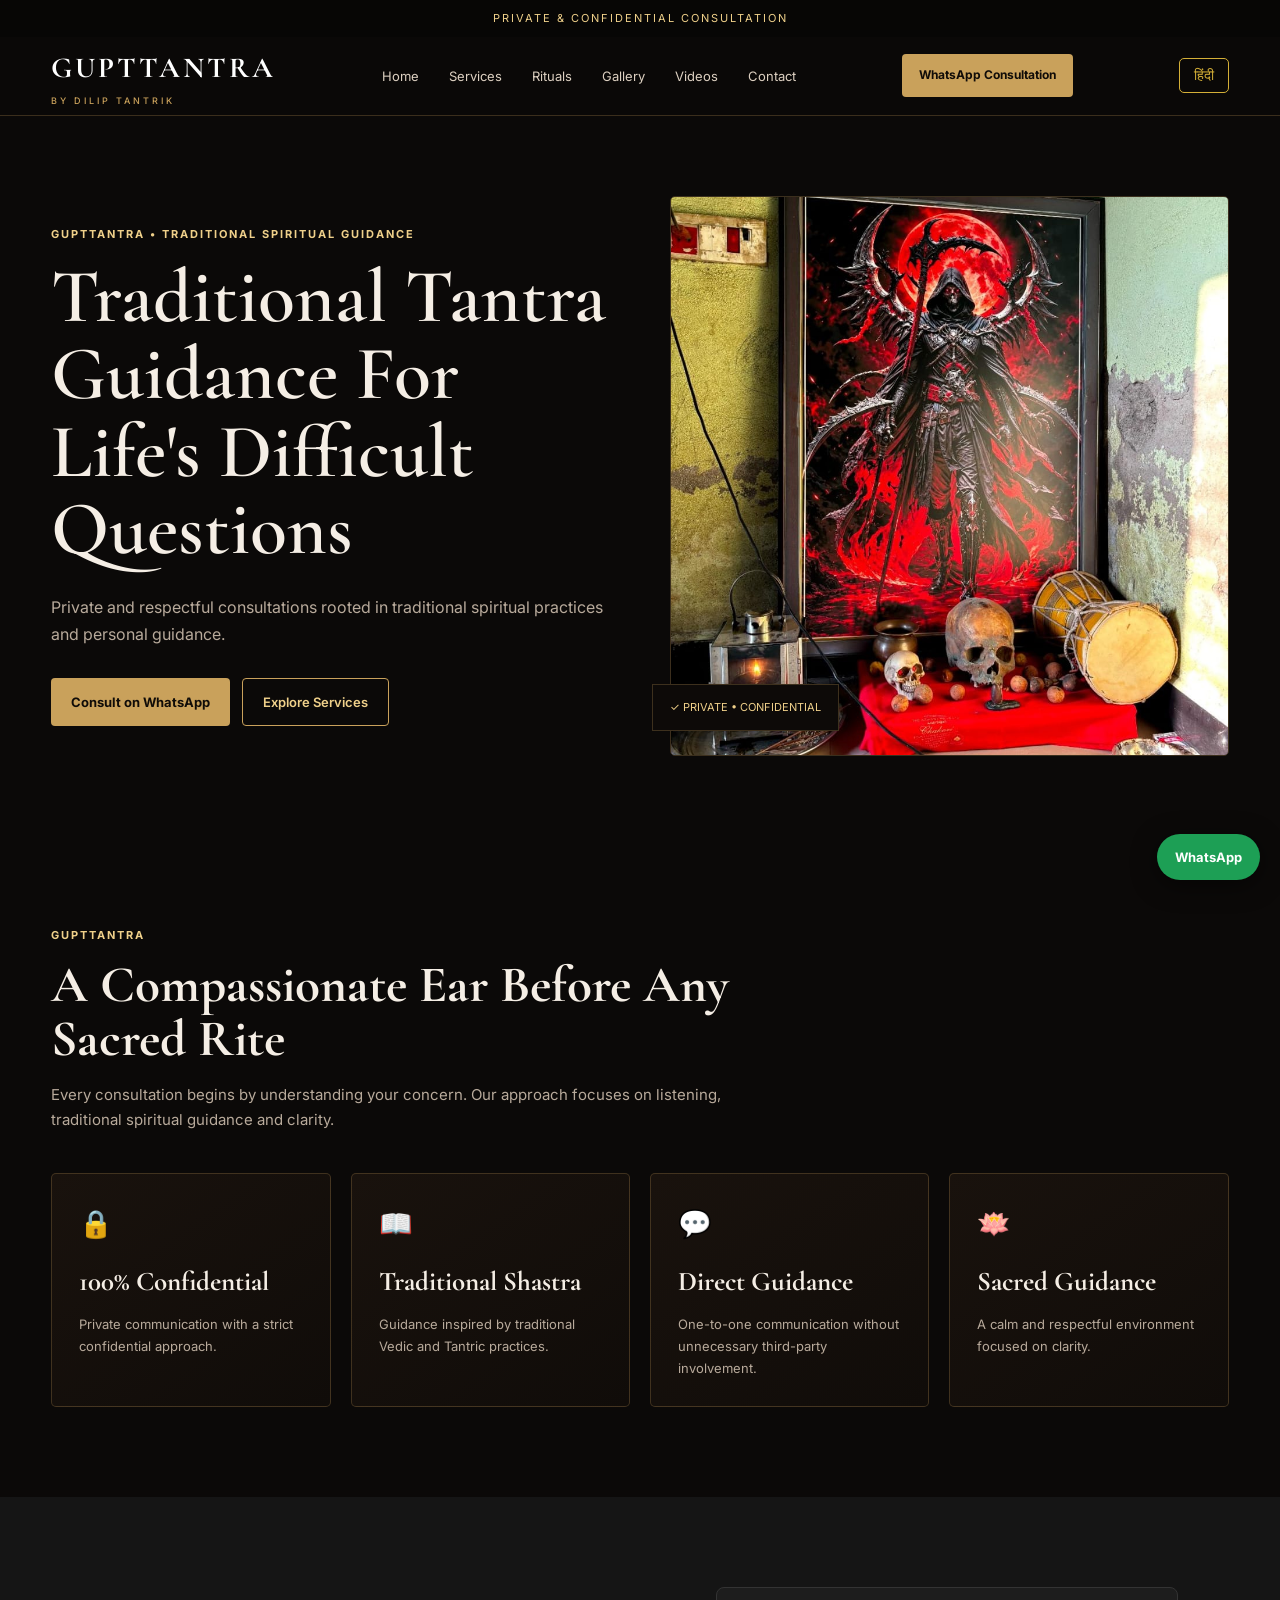
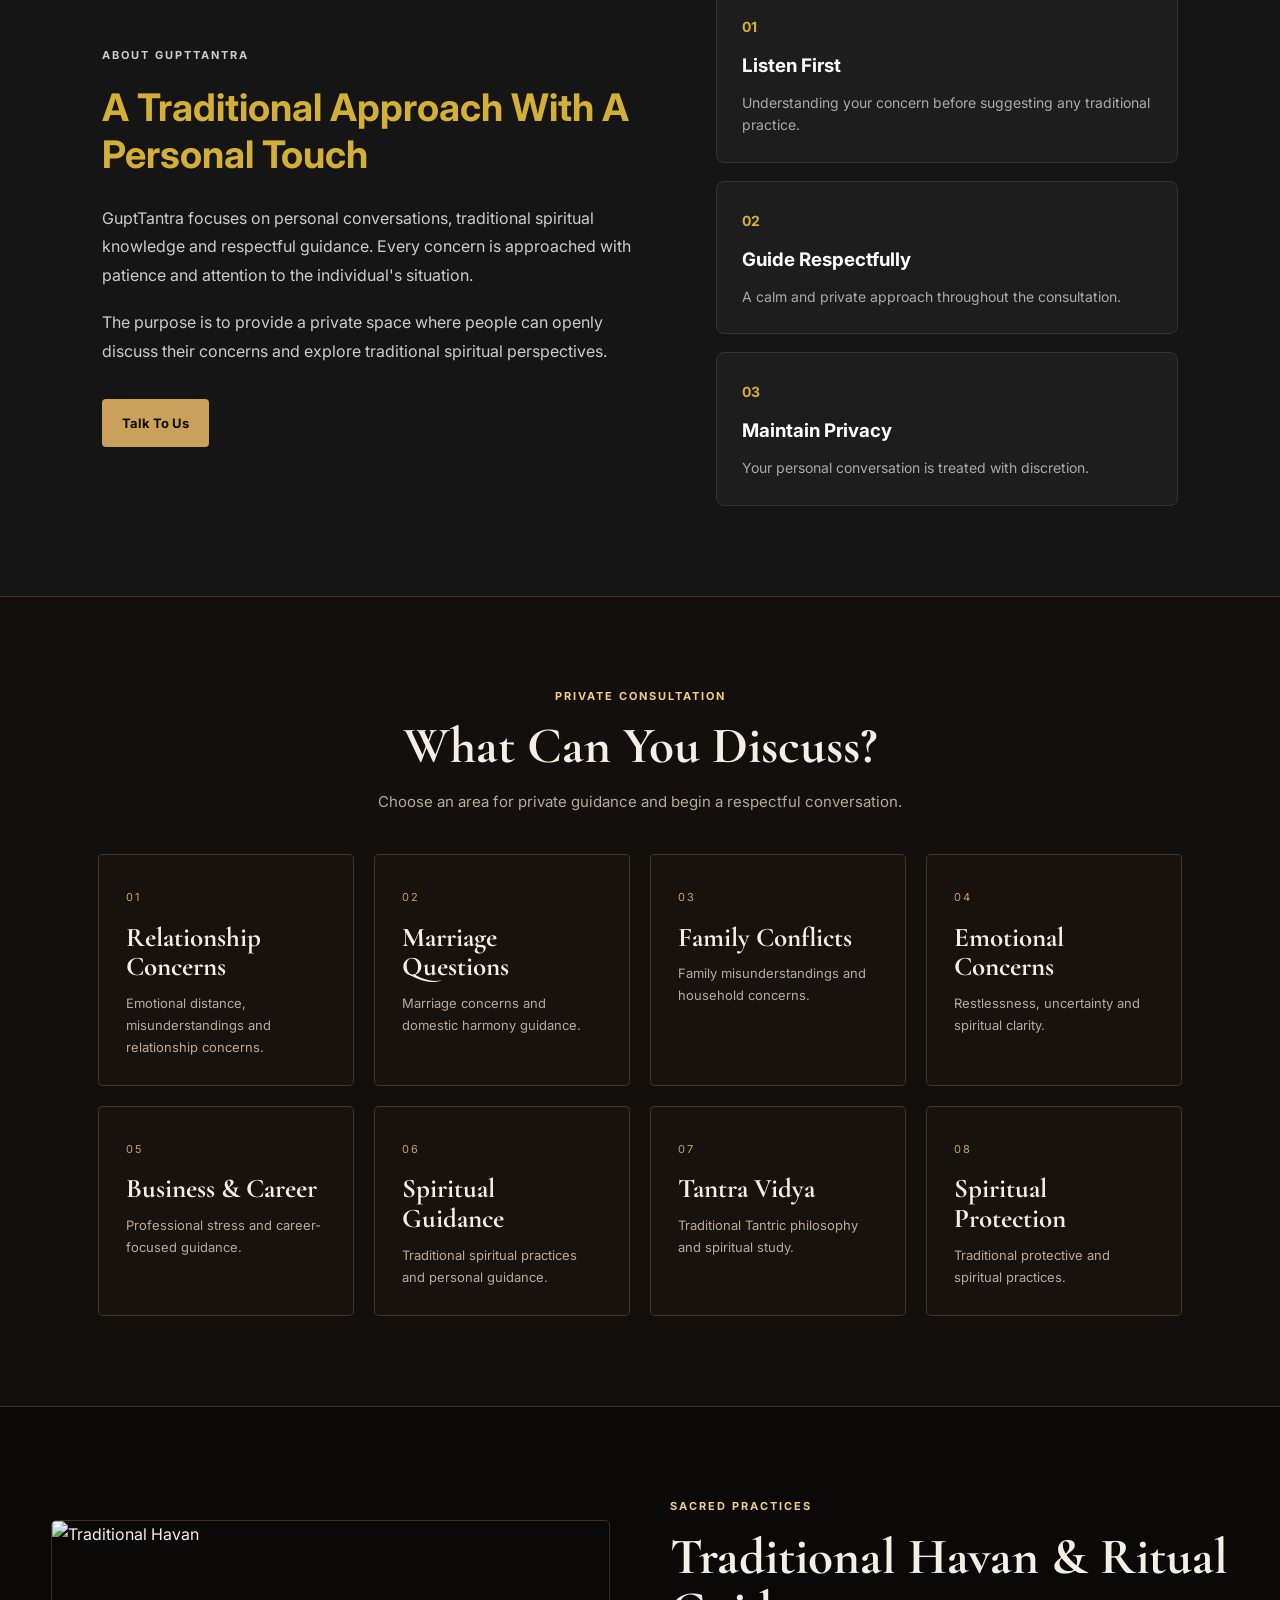
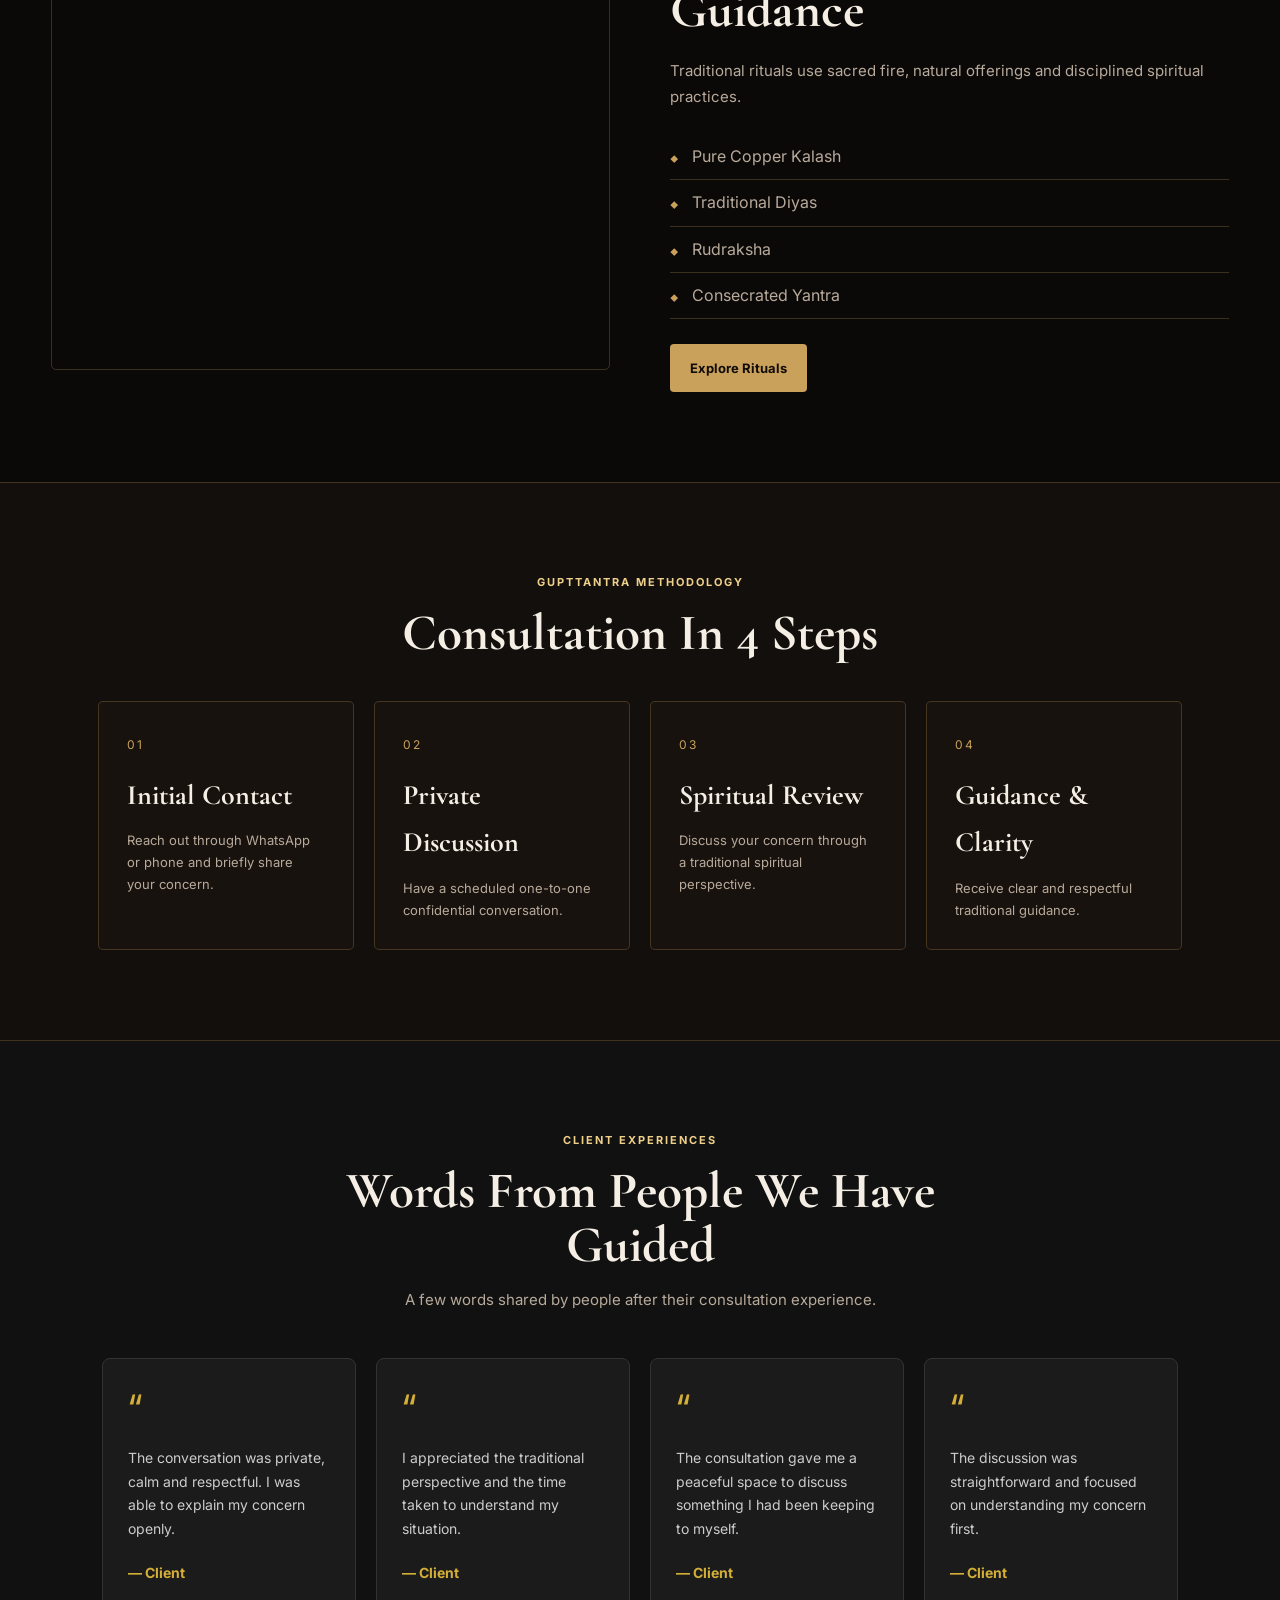
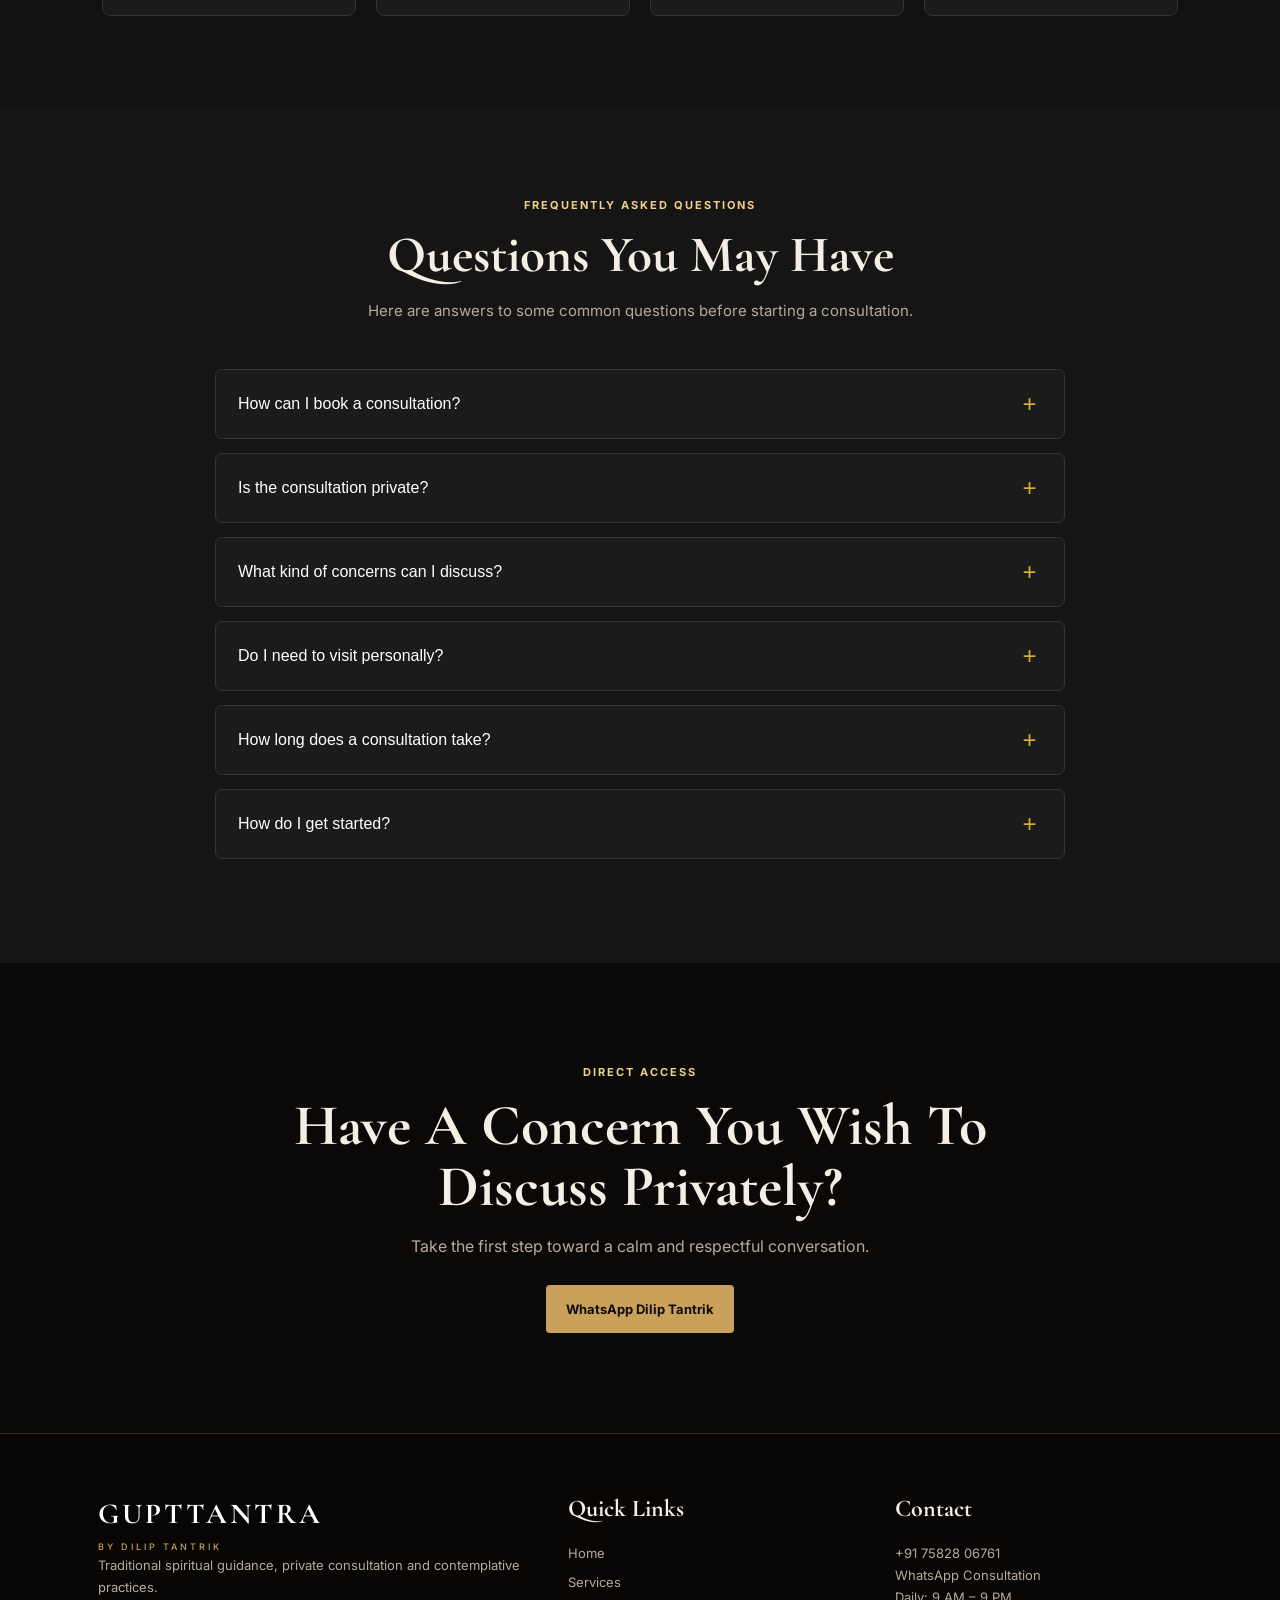
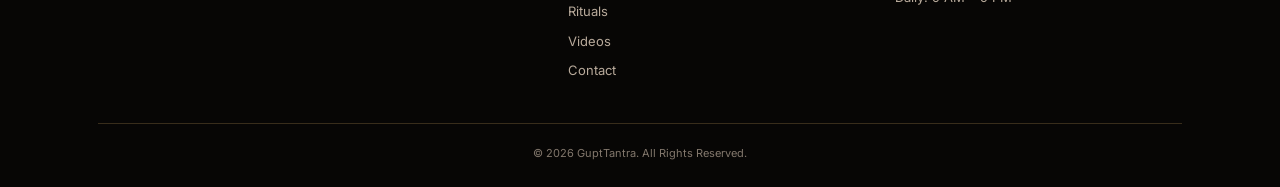
==== commit 5f0b8195: "Update WhatsApp links to new phone number Update contact number" ====
--- a/index.html
+++ b/index.html
@@ -95,7 +95,7 @@
 
             <!-- WHATSAPP -->
 
-            <a href="https://wa.me/919754864696"
+            <a href="https://wa.me/+91 75828 06761"
                target="_blank"
                class="nav-button"
                data-en="WhatsApp Consultation"
@@ -161,7 +161,7 @@
 
             <div class="hero-buttons">
 
-                <a href="https://wa.me/919754864696"
+                <a href="https://wa.me/+91 75828 06761"
                    target="_blank"
                    class="main-button"
                    data-en="Consult on WhatsApp"
@@ -189,10 +189,9 @@
         <div class="hero-image">
 
             <img
-              src="https://upload.wikimedia.org/wikipedia/commons/0/0c/Indian_rituals_%284%29.jpg"
-              alt="GuptTantra"
+                src="images/hero_img_1.jpeg"
+                alt="GuptTantra"
             >
-
             <div class="image-badge"
                  data-en="✓ PRIVATE • CONFIDENTIAL"
                  data-hi="✓ निजी • गोपनीय">
@@ -1412,7 +1411,7 @@
         </p>
 
 
-        <a href="https://wa.me/919754864696"
+        <a href="https://wa.me/+91 75828 06761"
            target="_blank"
            class="main-button"
            data-en="WhatsApp Dilip Tantrik"
@@ -1521,7 +1520,7 @@
                 </h3>
 
 
-                <p>+91 97548 64696</p>
+                <p>+91 75828 06761</p>
 
 
                 <p
@@ -1563,7 +1562,7 @@
     <!-- FLOATING WHATSAPP -->
 
     <a
-        href="https://wa.me/919754864696"
+        href="https://wa.me/+91 75828 06761"
         target="_blank"
         class="whatsapp"
         data-en="WhatsApp"
@@ -1685,4 +1684,4 @@
 
 </body>
 
-</html>+</html>
--- a/css/style.css
+++ b/css/style.css
@@ -934,6 +934,12 @@
 
     .menu-toggle {
         display: block;
+        position: absolute;
+        right: 70px;
+        top: 50%;
+        transform: translateY(-50%);
+        z-index: 1001;
+
     }
 
     .navbar {
